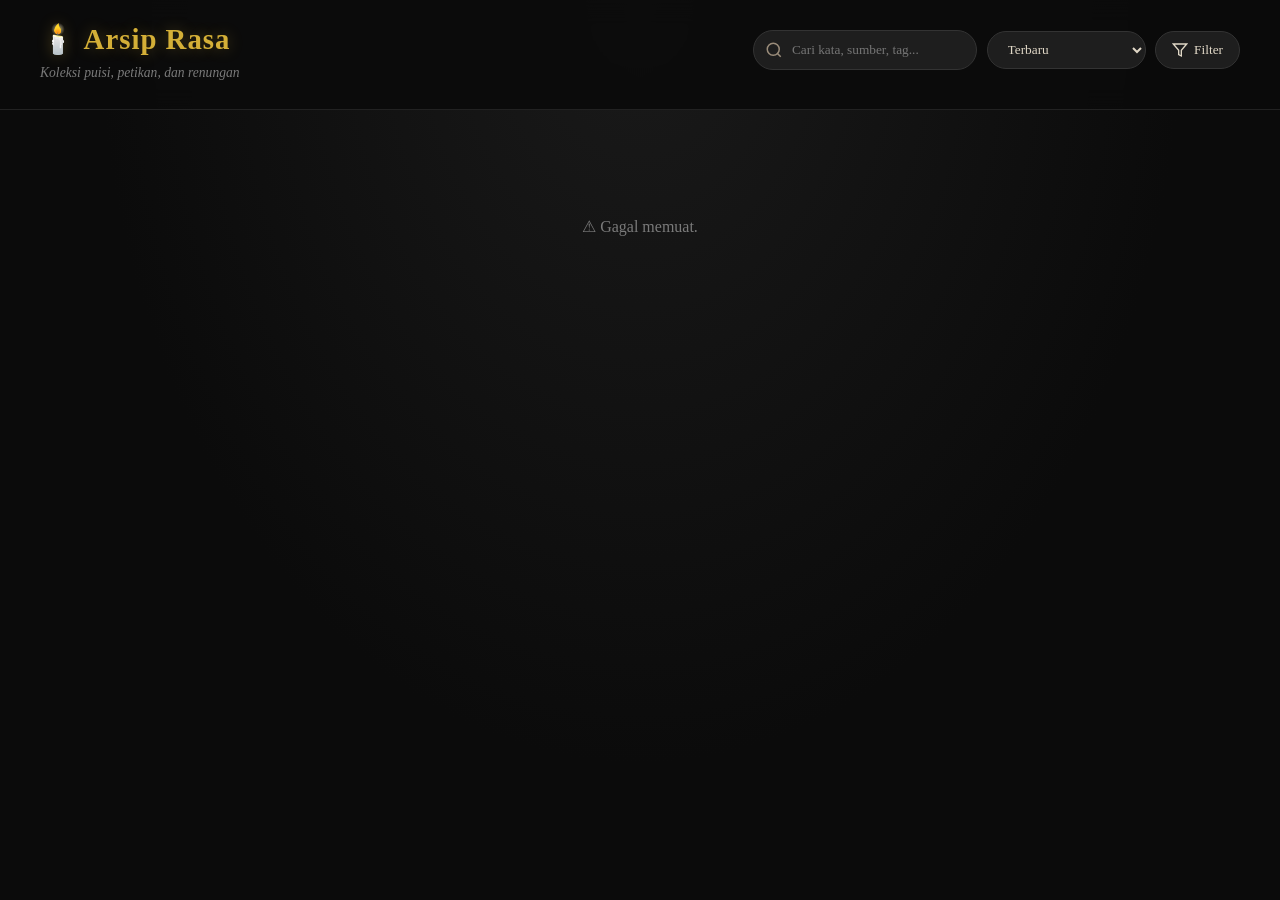
==== templates/index.html @ be2ac51a "bug fix" ====
<!DOCTYPE html>
<html lang="id">
<head>
    <meta charset="UTF-8">
    <meta name="viewport" content="width=device-width, initial-scale=1.0">
    <title>🕯️ Arsip Rasa</title>
    <link rel="stylesheet" href="/static/css/style.css">
</head>
<body>
    <header class="sticky-header">
        <div class="header-inner">
            <div class="logo-area">
                <h1>🕯️ Arsip Rasa</h1>
                <p class="subtitle">Koleksi puisi, petikan, dan renungan</p>
            </div>
            <div class="search-area">
                <div class="search-wrapper">
                    <svg class="search-icon" viewBox="0 0 24 24" width="18" height="18" stroke="#9a8c7a" fill="none" stroke-width="2"><circle cx="11" cy="11" r="8"/><path d="m21 21-4.35-4.35"/></svg>
                    <input type="text" id="searchInput" placeholder="Cari kata, sumber, tag..." autocomplete="off" aria-label="Cari konten">
                </div>
                <select id="sortSelect" class="sort-select" aria-label="Urutkan">
                    <!-- akan diisi oleh JS -->
                </select>
                <button id="filterToggle" class="btn-filter" aria-expanded="false" aria-label="Buka filter lanjutan">
                    <svg width="16" height="16" viewBox="0 0 24 24" fill="none" stroke="currentColor" stroke-width="2"><polygon points="22 3 2 3 10 12.46 10 19 14 21 14 12.46 22 3"/></svg>
                    Filter
                </button>
            </div>
        </div>
        <div id="filterPanel" class="filter-panel" aria-hidden="true">
            <div class="filter-row">
                <div class="filter-group">
                    <label for="typeSelect">Tipe</label>
                    <select id="typeSelect"><option value="">Semua Tipe</option></select>
                </div>
                <div class="filter-group">
                    <label for="sourceInput">Sumber</label>
                    <input type="text" id="sourceInput" placeholder="Nama penulis/sumber...">
                </div>
                <div class="filter-group">
                    <label for="tagInput">Tag</label>
                    <input type="text" id="tagInput" placeholder="Misal: rindu, trauma...">
                </div>
            </div>
        </div>
        <div id="activeFilters" class="active-filters"></div>
    </header>

    <main class="container">
        <div id="statsContainer" class="stats-bar"></div>
        <div id="cardGrid" class="grid"></div>
        <div id="emptyState" class="empty-state" style="display:none;">
            <div class="empty-icon">📭</div>
            <h3>Tidak ada hasil</h3>
            <p>Coba kata kunci lain atau hapus filter.</p>
            <button id="clearFiltersBtn" class="btn btn-secondary">Hapus Semua Filter</button>
        </div>
        <div id="loader" class="loader" style="display:none;">
            <div class="loader-spinner"></div>
            <span>Memuat...</span>
        </div>
    </main>

    <script src="/static/js/script.js"></script>
</body>
</html>
---- static/css/style.css ----
*, *::before, *::after { box-sizing: border-box; margin: 0; padding: 0; }
body {
    background: #0b0b0b; color: #e0d7c6;
    font-family: 'Georgia', 'Times New Roman', serif;
    background-image: radial-gradient(ellipse at 50% 0%, #1a1a1a 0%, #0b0b0b 60%);
    min-height: 100vh; line-height: 1.6;
}
.sticky-header {
    position: sticky; top: 0; z-index: 100;
    background: rgba(11,11,11,0.92); backdrop-filter: blur(12px);
    border-bottom: 1px solid #222; padding: 1rem 1.5rem;
}
.header-inner {
    max-width: 1200px; margin: 0 auto;
    display: flex; justify-content: space-between; align-items: center; flex-wrap: wrap; gap: 1rem;
}
.logo-area h1 { font-size: 1.8rem; color: #d4af37; letter-spacing: 1px; text-shadow: 0 0 15px rgba(212,175,55,0.3); }
.subtitle { color: #7a7a7a; font-style: italic; font-size: 0.85rem; }
.search-area { display: flex; gap: 0.6rem; align-items: center; flex-wrap: wrap; }
.search-wrapper { position: relative; flex: 1; min-width: 220px; }
.search-icon { position: absolute; left: 12px; top: 50%; transform: translateY(-50%); pointer-events: none; }
#searchInput {
    width: 100%; padding: 0.7rem 1rem 0.7rem 2.4rem;
    background: #1e1e1e; border: 1px solid #333; border-radius: 25px;
    color: #e0d7c6; font-family: inherit; outline: none; transition: border 0.3s;
}
#searchInput:focus { border-color: #d4af37; }
.sort-select, .btn-filter {
    padding: 0.6rem 1rem; background: #1e1e1e; border: 1px solid #333;
    border-radius: 25px; color: #e0d7c6; font-family: inherit; cursor: pointer; transition: all 0.3s;
}
.sort-select:hover, .btn-filter:hover { border-color: #d4af37; }
.btn-filter { display: flex; align-items: center; gap: 6px; }
.filter-panel { max-width: 1200px; margin: 0.8rem auto 0; padding: 0.8rem 0; display: none; gap: 1rem; flex-wrap: wrap; border-top: 1px dashed #222; animation: slideDown 0.3s ease; }
.filter-panel.visible { display: flex; }
.filter-group { flex: 1; min-width: 160px; }
.filter-group label { display: block; font-size: 0.8rem; color: #9a8c7a; margin-bottom: 4px; }
.filter-group input, .filter-group select { width: 100%; padding: 0.5rem 0.8rem; background: #1e1e1e; border: 1px solid #333; border-radius: 6px; color: #e0d7c6; font-family: inherit; outline: none; }
.filter-group input:focus, .filter-group select:focus { border-color: #d4af37; }
.active-filters { max-width: 1200px; margin: 0.6rem auto 0; display: flex; gap: 0.5rem; flex-wrap: wrap; min-height: 0; }
.chip { background: #2a2a2a; border: 1px solid #444; border-radius: 20px; padding: 0.3rem 0.8rem; font-size: 0.8rem; display: flex; align-items: center; gap: 6px; color: #d4af37; animation: fadeIn 0.2s ease; }
.chip button { background: none; border: none; color: #aaa; cursor: pointer; font-size: 1rem; line-height: 1; padding: 0; transition: color 0.2s; }
.chip button:hover { color: #e74c3c; }
.stats-bar { display: flex; flex-wrap: wrap; gap: 0.6rem; margin: 1.5rem 0; justify-content: center; }
.stat-badge { background: #1a1a1a; border: 1px solid #2c2c2c; border-radius: 20px; padding: 0.3rem 0.8rem; font-size: 0.8rem; cursor: pointer; transition: all 0.2s; color: #9a8c7a; }
.stat-badge:hover { border-color: #d4af37; color: #d4af37; }
.stat-badge strong { color: #d4af37; }
.container { max-width: 1200px; margin: 0 auto; padding: 0 1.5rem 3rem; }
.grid { display: grid; grid-template-columns: repeat(auto-fill, minmax(280px, 1fr)); gap: 1.5rem; }
.card { background: #141414; border: 1px solid #222; padding: 1.5rem; border-radius: 12px; transition: all 0.3s ease; animation: fadeUp 0.4s ease-out; display: flex; flex-direction: column; }
.card:hover { transform: translateY(-6px); box-shadow: 0 12px 30px rgba(0,0,0,0.7); border-color: #d4af37; }
.type-badge { font-size: 0.7rem; text-transform: uppercase; letter-spacing: 1.5px; margin-bottom: 0.8rem; font-weight: bold; align-self: flex-start; }
.type-puisi { color: #b28b5e; } .type-quote { color: #c0a080; } .type-psikologi { color: #a67f5a; }
.content { font-style: italic; line-height: 1.8; flex-grow: 1; margin-bottom: 1rem; white-space: pre-wrap; word-wrap: break-word; font-size: 1rem; }
.card-footer { display: flex; justify-content: space-between; align-items: center; margin-top: auto; font-size: 0.8rem; color: #7a7a7a; border-top: 1px solid #222; padding-top: 0.8rem; }
.source { font-weight: bold; color: #bda27a; }
.tags { display: flex; gap: 0.4rem; flex-wrap: wrap; }
.tag { background: #1e1e1e; padding: 0.2rem 0.6rem; border-radius: 10px; font-size: 0.7rem; color: #9a8c7a; border: 1px solid #2c2c2c; }
.like-area { margin-top: 0.8rem; text-align: right; }
.like-btn { background: transparent; border: 1px solid #333; border-radius: 20px; padding: 0.3rem 0.8rem; color: #9a8c7a; cursor: pointer; display: inline-flex; align-items: center; gap: 0.4rem; transition: all 0.2s ease; font-family: inherit; }
.like-btn:hover:not(:disabled) { border-color: #d4af37; color: #d4af37; }
.like-btn.liked { border-color: #c0392b; color: #e74c3c; cursor: default; }
.like-btn:disabled { opacity: 0.7; cursor: default; }
.like-count { font-weight: bold; }
.empty-state { text-align: center; padding: 4rem 1rem; animation: fadeIn 0.5s ease; }
.empty-icon { font-size: 4rem; margin-bottom: 1rem; }
.empty-state h3 { color: #d4af37; margin-bottom: 0.5rem; }
.empty-state p { color: #7a7a7a; margin-bottom: 1.5rem; }
.btn-secondary { background: transparent; border: 1px solid #d4af37; color: #d4af37; padding: 0.6rem 1.5rem; border-radius: 25px; cursor: pointer; font-family: inherit; transition: all 0.2s; }
.btn-secondary:hover { background: #d4af37; color: #0b0b0b; }
.loader { text-align: center; padding: 2rem; display: flex; flex-direction: column; align-items: center; gap: 0.8rem; color: #7a7a7a; }
.loader-spinner { width: 36px; height: 36px; border: 3px solid #333; border-top-color: #d4af37; border-radius: 50%; animation: spin 0.8s linear infinite; }
@keyframes fadeUp { from { opacity: 0; transform: translateY(20px); } to { opacity: 1; transform: translateY(0); } }
@keyframes fadeIn { from { opacity: 0; } to { opacity: 1; } }
@keyframes slideDown { from { opacity: 0; max-height: 0; } to { opacity: 1; max-height: 200px; } }
@keyframes spin { to { transform: rotate(360deg); } }
@media (max-width: 768px) {
    .header-inner { flex-direction: column; align-items: flex-start; }
    .search-area { width: 100%; }
    .grid { grid-template-columns: 1fr; }
    .filter-panel { flex-direction: column; }
}
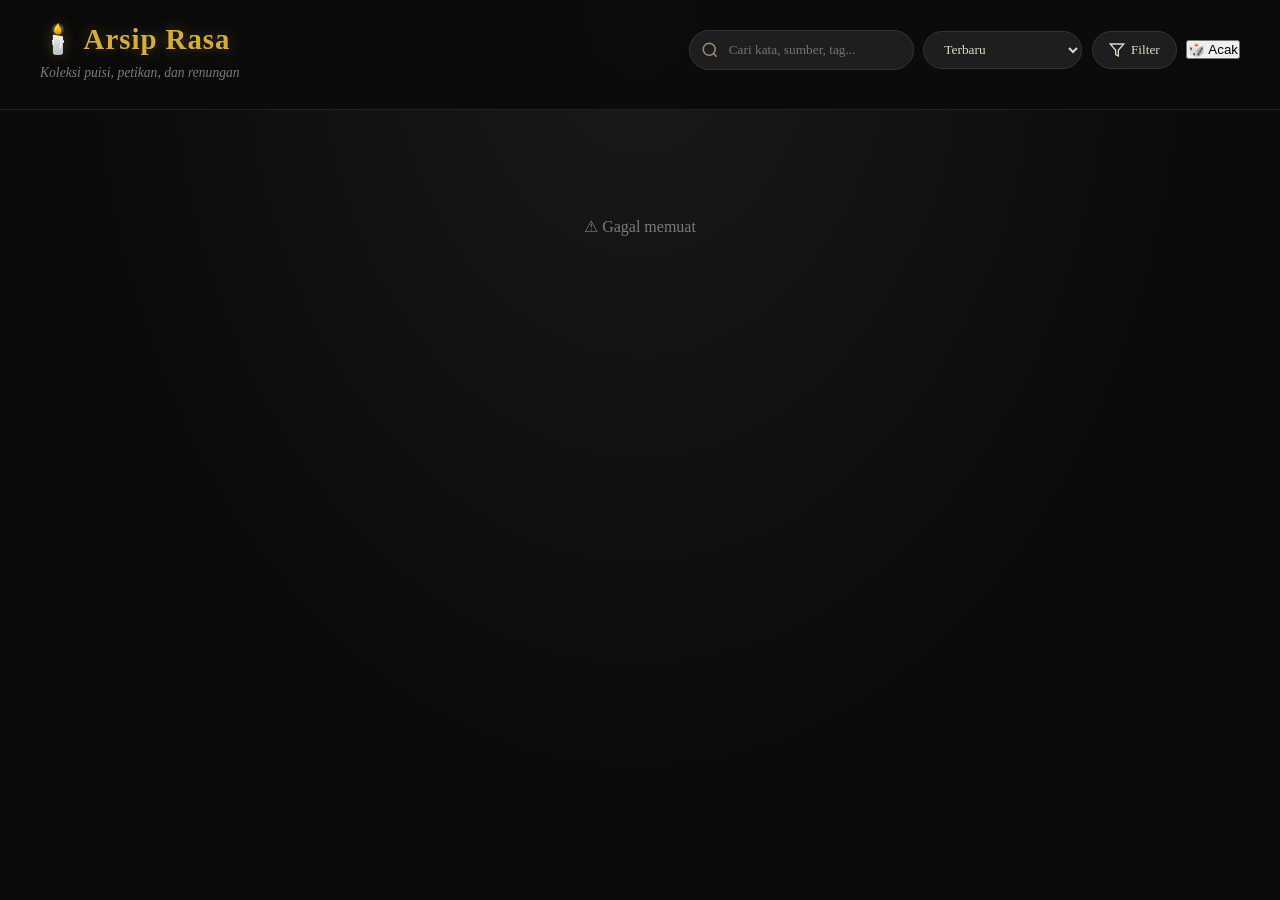
==== commit 426f6617: "update improve UI/UX, add some features" ====
--- a/templates/index.html
+++ b/templates/index.html
@@ -18,31 +18,21 @@
                     <svg class="search-icon" viewBox="0 0 24 24" width="18" height="18" stroke="#9a8c7a" fill="none" stroke-width="2"><circle cx="11" cy="11" r="8"/><path d="m21 21-4.35-4.35"/></svg>
                     <input type="text" id="searchInput" placeholder="Cari kata, sumber, tag..." autocomplete="off" aria-label="Cari konten">
                 </div>
-                <select id="sortSelect" class="sort-select" aria-label="Urutkan">
-                    <!-- akan diisi oleh JS -->
-                </select>
-                <button id="filterToggle" class="btn-filter" aria-expanded="false" aria-label="Buka filter lanjutan">
+                <select id="sortSelect" class="sort-select" aria-label="Urutkan"></select>
+                <button id="filterToggle" class="btn-filter" aria-expanded="false">
                     <svg width="16" height="16" viewBox="0 0 24 24" fill="none" stroke="currentColor" stroke-width="2"><polygon points="22 3 2 3 10 12.46 10 19 14 21 14 12.46 22 3"/></svg>
                     Filter
                 </button>
+                <button id="randomBtn" class="btn-random" title="Kutipan acak">🎲 Acak</button>
             </div>
         </div>
+        <!-- Filter panel (desktop: inline, mobile: sidebar) -->
         <div id="filterPanel" class="filter-panel" aria-hidden="true">
-            <div class="filter-row">
-                <div class="filter-group">
-                    <label for="typeSelect">Tipe</label>
-                    <select id="typeSelect"><option value="">Semua Tipe</option></select>
-                </div>
-                <div class="filter-group">
-                    <label for="sourceInput">Sumber</label>
-                    <input type="text" id="sourceInput" placeholder="Nama penulis/sumber...">
-                </div>
-                <div class="filter-group">
-                    <label for="tagInput">Tag</label>
-                    <input type="text" id="tagInput" placeholder="Misal: rindu, trauma...">
-                </div>
-            </div>
+            <div class="filter-group"><label for="typeSelect">Tipe</label><select id="typeSelect"><option value="">Semua Tipe</option></select></div>
+            <div class="filter-group"><label for="sourceInput">Sumber</label><input type="text" id="sourceInput" placeholder="Nama penulis/sumber..."></div>
+            <div class="filter-group"><label for="tagInput">Tag</label><input type="text" id="tagInput" placeholder="Misal: rindu, trauma..."></div>
         </div>
+        <div class="filter-overlay"></div>
         <div id="activeFilters" class="active-filters"></div>
     </header>
 
@@ -53,7 +43,7 @@
             <div class="empty-icon">📭</div>
             <h3>Tidak ada hasil</h3>
             <p>Coba kata kunci lain atau hapus filter.</p>
-            <button id="clearFiltersBtn" class="btn btn-secondary">Hapus Semua Filter</button>
+            <button id="clearFiltersBtn" class="btn-random">Hapus Semua Filter</button>
         </div>
         <div id="loader" class="loader" style="display:none;">
             <div class="loader-spinner"></div>
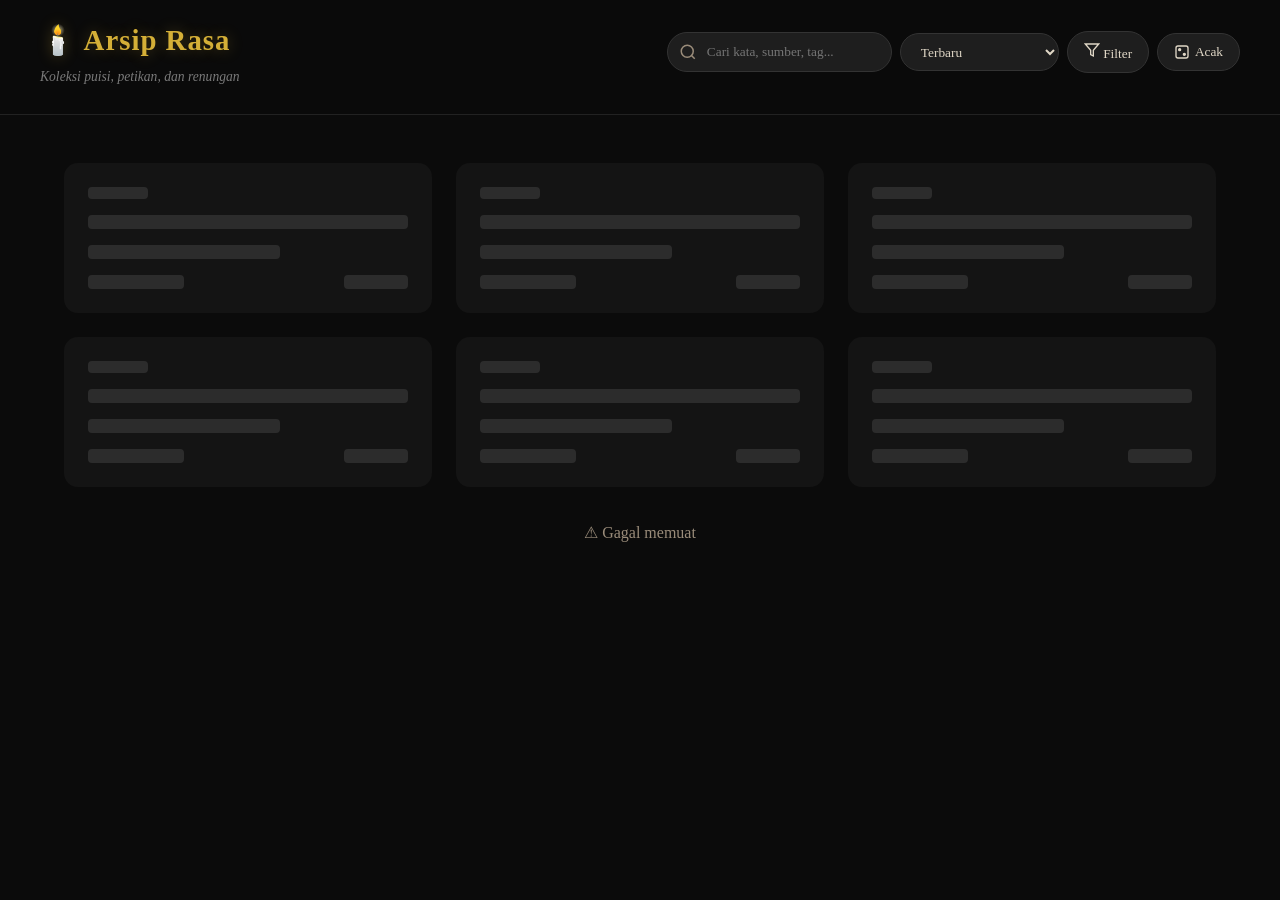
==== commit 4fbd337e: "update UI/UX" ====
--- a/templates/index.html
+++ b/templates/index.html
@@ -23,10 +23,16 @@
                     <svg width="16" height="16" viewBox="0 0 24 24" fill="none" stroke="currentColor" stroke-width="2"><polygon points="22 3 2 3 10 12.46 10 19 14 21 14 12.46 22 3"/></svg>
                     Filter
                 </button>
-                <button id="randomBtn" class="btn-random" title="Kutipan acak">🎲 Acak</button>
+                <button id="randomBtn" class="btn-random" title="Kutipan acak">
+                    <svg width="16" height="16" viewBox="0 0 24 24" fill="none" stroke="currentColor" stroke-width="2">
+                        <rect x="3" y="3" width="18" height="18" rx="3" ry="3"/>
+                        <circle cx="8.5" cy="8.5" r="1.5" fill="currentColor"/>
+                        <circle cx="15.5" cy="15.5" r="1.5" fill="currentColor"/>
+                    </svg>
+                    Acak
+                </button>
             </div>
         </div>
-        <!-- Filter panel (desktop: inline, mobile: sidebar) -->
         <div id="filterPanel" class="filter-panel" aria-hidden="true">
             <div class="filter-group"><label for="typeSelect">Tipe</label><select id="typeSelect"><option value="">Semua Tipe</option></select></div>
             <div class="filter-group"><label for="sourceInput">Sumber</label><input type="text" id="sourceInput" placeholder="Nama penulis/sumber..."></div>
--- a/static/css/style.css
+++ b/static/css/style.css
@@ -1,82 +1,576 @@
-*, *::before, *::after { box-sizing: border-box; margin: 0; padding: 0; }
+/* ==================== Variabel Tema ==================== */
+:root {
+  --bg: #0b0b0b;
+  --surface: #141414;
+  --surface2: #1e1e1e;
+  --text: #e0d7c6;
+  --text-muted: #9a8c7a;
+  --gold: #d4af37;
+  --gold-hover: #e0c35e;
+  --danger: #c0392b;
+  --success: #2ecc71;
+  --radius: 14px;
+  --transition: 0.25s ease;
+}
+
+/* ==================== Reset & Base ==================== */
+*,
+*::before,
+*::after {
+  box-sizing: border-box;
+  margin: 0;
+  padding: 0;
+}
+
 body {
-    background: #0b0b0b; color: #e0d7c6;
-    font-family: 'Georgia', 'Times New Roman', serif;
-    background-image: radial-gradient(ellipse at 50% 0%, #1a1a1a 0%, #0b0b0b 60%);
-    min-height: 100vh; line-height: 1.6;
-}
+  font-family: 'Georgia', 'Times New Roman', serif;
+  background: var(--bg);
+  color: var(--text);
+  min-height: 100vh;
+  line-height: 1.7;
+}
+
+/* ==================== Sticky Header ==================== */
 .sticky-header {
-    position: sticky; top: 0; z-index: 100;
-    background: rgba(11,11,11,0.92); backdrop-filter: blur(12px);
-    border-bottom: 1px solid #222; padding: 1rem 1.5rem;
-}
+  position: sticky;
+  top: 0;
+  z-index: 90;
+  background: rgba(11, 11, 11, 0.9);
+  backdrop-filter: blur(10px);
+  border-bottom: 1px solid #222;
+  padding: 1rem 1.5rem;
+}
+
 .header-inner {
-    max-width: 1200px; margin: 0 auto;
-    display: flex; justify-content: space-between; align-items: center; flex-wrap: wrap; gap: 1rem;
-}
-.logo-area h1 { font-size: 1.8rem; color: #d4af37; letter-spacing: 1px; text-shadow: 0 0 15px rgba(212,175,55,0.3); }
-.subtitle { color: #7a7a7a; font-style: italic; font-size: 0.85rem; }
-.search-area { display: flex; gap: 0.6rem; align-items: center; flex-wrap: wrap; }
-.search-wrapper { position: relative; flex: 1; min-width: 220px; }
-.search-icon { position: absolute; left: 12px; top: 50%; transform: translateY(-50%); pointer-events: none; }
+  max-width: 1200px;
+  margin: 0 auto;
+  display: flex;
+  justify-content: space-between;
+  align-items: center;
+  flex-wrap: wrap;
+  gap: 1rem;
+}
+
+.logo-area h1 {
+  font-size: 1.8rem;
+  color: var(--gold);
+  letter-spacing: 1px;
+  text-shadow: 0 0 15px rgba(212, 175, 55, 0.3);
+}
+
+.subtitle {
+  color: #7a7a7a;
+  font-style: italic;
+  font-size: 0.85rem;
+}
+
+.search-area {
+  display: flex;
+  gap: 0.5rem;
+  align-items: center;
+  flex-wrap: wrap;
+}
+
+.search-wrapper {
+  position: relative;
+  flex: 1;
+  min-width: 200px;
+}
+
+.search-icon {
+  position: absolute;
+  left: 12px;
+  top: 50%;
+  transform: translateY(-50%);
+  pointer-events: none;
+}
+
 #searchInput {
-    width: 100%; padding: 0.7rem 1rem 0.7rem 2.4rem;
-    background: #1e1e1e; border: 1px solid #333; border-radius: 25px;
-    color: #e0d7c6; font-family: inherit; outline: none; transition: border 0.3s;
-}
-#searchInput:focus { border-color: #d4af37; }
-.sort-select, .btn-filter {
-    padding: 0.6rem 1rem; background: #1e1e1e; border: 1px solid #333;
-    border-radius: 25px; color: #e0d7c6; font-family: inherit; cursor: pointer; transition: all 0.3s;
-}
-.sort-select:hover, .btn-filter:hover { border-color: #d4af37; }
-.btn-filter { display: flex; align-items: center; gap: 6px; }
-.filter-panel { max-width: 1200px; margin: 0.8rem auto 0; padding: 0.8rem 0; display: none; gap: 1rem; flex-wrap: wrap; border-top: 1px dashed #222; animation: slideDown 0.3s ease; }
-.filter-panel.visible { display: flex; }
-.filter-group { flex: 1; min-width: 160px; }
-.filter-group label { display: block; font-size: 0.8rem; color: #9a8c7a; margin-bottom: 4px; }
-.filter-group input, .filter-group select { width: 100%; padding: 0.5rem 0.8rem; background: #1e1e1e; border: 1px solid #333; border-radius: 6px; color: #e0d7c6; font-family: inherit; outline: none; }
-.filter-group input:focus, .filter-group select:focus { border-color: #d4af37; }
-.active-filters { max-width: 1200px; margin: 0.6rem auto 0; display: flex; gap: 0.5rem; flex-wrap: wrap; min-height: 0; }
-.chip { background: #2a2a2a; border: 1px solid #444; border-radius: 20px; padding: 0.3rem 0.8rem; font-size: 0.8rem; display: flex; align-items: center; gap: 6px; color: #d4af37; animation: fadeIn 0.2s ease; }
-.chip button { background: none; border: none; color: #aaa; cursor: pointer; font-size: 1rem; line-height: 1; padding: 0; transition: color 0.2s; }
-.chip button:hover { color: #e74c3c; }
-.stats-bar { display: flex; flex-wrap: wrap; gap: 0.6rem; margin: 1.5rem 0; justify-content: center; }
-.stat-badge { background: #1a1a1a; border: 1px solid #2c2c2c; border-radius: 20px; padding: 0.3rem 0.8rem; font-size: 0.8rem; cursor: pointer; transition: all 0.2s; color: #9a8c7a; }
-.stat-badge:hover { border-color: #d4af37; color: #d4af37; }
-.stat-badge strong { color: #d4af37; }
-.container { max-width: 1200px; margin: 0 auto; padding: 0 1.5rem 3rem; }
-.grid { display: grid; grid-template-columns: repeat(auto-fill, minmax(280px, 1fr)); gap: 1.5rem; }
-.card { background: #141414; border: 1px solid #222; padding: 1.5rem; border-radius: 12px; transition: all 0.3s ease; animation: fadeUp 0.4s ease-out; display: flex; flex-direction: column; }
-.card:hover { transform: translateY(-6px); box-shadow: 0 12px 30px rgba(0,0,0,0.7); border-color: #d4af37; }
-.type-badge { font-size: 0.7rem; text-transform: uppercase; letter-spacing: 1.5px; margin-bottom: 0.8rem; font-weight: bold; align-self: flex-start; }
-.type-puisi { color: #b28b5e; } .type-quote { color: #c0a080; } .type-psikologi { color: #a67f5a; }
-.content { font-style: italic; line-height: 1.8; flex-grow: 1; margin-bottom: 1rem; white-space: pre-wrap; word-wrap: break-word; font-size: 1rem; }
-.card-footer { display: flex; justify-content: space-between; align-items: center; margin-top: auto; font-size: 0.8rem; color: #7a7a7a; border-top: 1px solid #222; padding-top: 0.8rem; }
-.source { font-weight: bold; color: #bda27a; }
-.tags { display: flex; gap: 0.4rem; flex-wrap: wrap; }
-.tag { background: #1e1e1e; padding: 0.2rem 0.6rem; border-radius: 10px; font-size: 0.7rem; color: #9a8c7a; border: 1px solid #2c2c2c; }
-.like-area { margin-top: 0.8rem; text-align: right; }
-.like-btn { background: transparent; border: 1px solid #333; border-radius: 20px; padding: 0.3rem 0.8rem; color: #9a8c7a; cursor: pointer; display: inline-flex; align-items: center; gap: 0.4rem; transition: all 0.2s ease; font-family: inherit; }
-.like-btn:hover:not(:disabled) { border-color: #d4af37; color: #d4af37; }
-.like-btn.liked { border-color: #c0392b; color: #e74c3c; cursor: default; }
-.like-btn:disabled { opacity: 0.7; cursor: default; }
-.like-count { font-weight: bold; }
-.empty-state { text-align: center; padding: 4rem 1rem; animation: fadeIn 0.5s ease; }
-.empty-icon { font-size: 4rem; margin-bottom: 1rem; }
-.empty-state h3 { color: #d4af37; margin-bottom: 0.5rem; }
-.empty-state p { color: #7a7a7a; margin-bottom: 1.5rem; }
-.btn-secondary { background: transparent; border: 1px solid #d4af37; color: #d4af37; padding: 0.6rem 1.5rem; border-radius: 25px; cursor: pointer; font-family: inherit; transition: all 0.2s; }
-.btn-secondary:hover { background: #d4af37; color: #0b0b0b; }
-.loader { text-align: center; padding: 2rem; display: flex; flex-direction: column; align-items: center; gap: 0.8rem; color: #7a7a7a; }
-.loader-spinner { width: 36px; height: 36px; border: 3px solid #333; border-top-color: #d4af37; border-radius: 50%; animation: spin 0.8s linear infinite; }
-@keyframes fadeUp { from { opacity: 0; transform: translateY(20px); } to { opacity: 1; transform: translateY(0); } }
-@keyframes fadeIn { from { opacity: 0; } to { opacity: 1; } }
-@keyframes slideDown { from { opacity: 0; max-height: 0; } to { opacity: 1; max-height: 200px; } }
-@keyframes spin { to { transform: rotate(360deg); } }
+  width: 100%;
+  padding: 0.7rem 1rem 0.7rem 2.4rem;
+  background: var(--surface2);
+  border: 1px solid #333;
+  border-radius: 25px;
+  color: var(--text);
+  font-family: inherit;
+  outline: none;
+  transition: border var(--transition);
+}
+
+#searchInput:focus {
+  border-color: var(--gold);
+}
+
+.sort-select,
+.btn-filter,
+.btn-random {
+  padding: 0.6rem 1rem;
+  background: var(--surface2);
+  border: 1px solid #333;
+  border-radius: 25px;
+  color: var(--text);
+  font-family: inherit;
+  cursor: pointer;
+  transition: all var(--transition);
+  white-space: nowrap;
+}
+
+.sort-select:hover,
+.btn-filter:hover,
+.btn-random:hover {
+  border-color: var(--gold);
+  color: var(--gold);
+}
+
+.btn-random {
+  display: flex;
+  align-items: center;
+  gap: 0.3rem;
+}
+
+/* ==================== Filter Panel (Desktop) ==================== */
+.filter-panel {
+  max-width: 1200px;
+  margin: 0.8rem auto 0;
+  display: none;
+  gap: 1rem;
+  flex-wrap: wrap;
+  border-top: 1px dashed #222;
+  padding-top: 0.8rem;
+  animation: slideDown 0.3s ease;
+}
+
+.filter-panel.visible {
+  display: flex;
+}
+
+.filter-group {
+  flex: 1;
+  min-width: 160px;
+}
+
+.filter-group label {
+  display: block;
+  font-size: 0.8rem;
+  color: var(--text-muted);
+  margin-bottom: 4px;
+}
+
+.filter-group input,
+.filter-group select {
+  width: 100%;
+  padding: 0.5rem 0.8rem;
+  background: var(--surface2);
+  border: 1px solid #333;
+  border-radius: 6px;
+  color: var(--text);
+  font-family: inherit;
+  outline: none;
+}
+
+.filter-group input:focus,
+.filter-group select:focus {
+  border-color: var(--gold);
+}
+
+/* ==================== Filter Mobile (sidebar) ==================== */
 @media (max-width: 768px) {
-    .header-inner { flex-direction: column; align-items: flex-start; }
-    .search-area { width: 100%; }
-    .grid { grid-template-columns: 1fr; }
-    .filter-panel { flex-direction: column; }
+  .filter-panel {
+    position: fixed;
+    top: 0;
+    left: -100%;
+    width: 80%;
+    height: 100vh;
+    background: var(--surface);
+    z-index: 200;
+    transition: left 0.3s ease;
+    padding: 2rem;
+    flex-direction: column;
+    overflow-y: auto;
+    border-top: none;
+    margin: 0;
+    border-right: 1px solid #333;
+  }
+
+  .filter-panel.visible {
+    left: 0;
+  }
+
+  .filter-overlay {
+    display: none;
+    position: fixed;
+    top: 0;
+    left: 0;
+    width: 100%;
+    height: 100%;
+    background: rgba(0, 0, 0, 0.5);
+    z-index: 199;
+  }
+
+  .filter-overlay.active {
+    display: block;
+  }
+}
+
+/* ==================== Active Filters (Chips) ==================== */
+.active-filters {
+  max-width: 1200px;
+  margin: 0.6rem auto 0;
+  display: flex;
+  gap: 0.5rem;
+  flex-wrap: wrap;
+}
+
+.chip {
+  background: var(--surface2);
+  border: 1px solid #444;
+  border-radius: 20px;
+  padding: 0.3rem 0.8rem;
+  font-size: 0.8rem;
+  display: flex;
+  align-items: center;
+  gap: 6px;
+  color: var(--gold);
+  animation: fadeIn 0.2s ease;
+}
+
+.chip button {
+  background: none;
+  border: none;
+  color: #aaa;
+  cursor: pointer;
+  font-size: 1rem;
+  line-height: 1;
+  padding: 0;
+}
+
+.chip button:hover {
+  color: var(--danger);
+}
+
+/* ==================== Stats Bar ==================== */
+.stats-bar {
+  display: flex;
+  flex-wrap: wrap;
+  gap: 0.5rem;
+  margin: 1.5rem 0;
+  justify-content: center;
+}
+
+.stat-badge {
+  background: var(--surface);
+  border: 1px solid #222;
+  border-radius: 20px;
+  padding: 0.3rem 0.8rem;
+  font-size: 0.8rem;
+  cursor: pointer;
+  transition: all var(--transition);
+  color: var(--text-muted);
+}
+
+.stat-badge:hover {
+  border-color: var(--gold);
+  color: var(--gold);
+}
+
+.stat-badge strong {
+  color: var(--gold);
+}
+
+/* ==================== Main Container ==================== */
+.container {
+  max-width: 1200px;
+  margin: 0 auto;
+  padding: 0 1.5rem 3rem;
+}
+
+/* ==================== Card Grid ==================== */
+.grid {
+  display: grid;
+  grid-template-columns: repeat(auto-fill, minmax(280px, 1fr));
+  gap: 1.5rem;
+}
+
+.card {
+  background: var(--surface);
+  border: 1px solid #222;
+  border-radius: var(--radius);
+  padding: 1.5rem;
+  transition: transform 0.3s ease, box-shadow 0.3s ease, border-color 0.3s;
+  animation: fadeUp 0.4s ease-out;
+  display: flex;
+  flex-direction: column;
+  position: relative;
+  overflow: hidden;
+}
+
+.card::before {
+  content: '';
+  position: absolute;
+  top: 0;
+  left: 0;
+  width: 4px;
+  height: 100%;
+  background: var(--gold);
+  transform: scaleY(0);
+  transition: transform 0.3s ease;
+}
+
+.card:hover::before {
+  transform: scaleY(1);
+}
+
+.card:hover {
+  transform: translateY(-8px);
+  box-shadow: 0 20px 40px rgba(0, 0, 0, 0.6);
+  border-color: var(--gold);
+}
+
+.type-badge {
+  font-size: 0.7rem;
+  text-transform: uppercase;
+  letter-spacing: 1.5px;
+  margin-bottom: 0.8rem;
+  font-weight: bold;
+  align-self: flex-start;
+}
+
+.type-puisi {
+  color: #b28b5e;
+}
+
+.type-quote {
+  color: #c0a080;
+}
+
+.type-psikologi {
+  color: #a67f5a;
+}
+
+.content {
+  font-style: italic;
+  line-height: 1.8;
+  flex-grow: 1;
+  margin-bottom: 1rem;
+  white-space: pre-wrap;
+  word-wrap: break-word;
+  font-size: 1rem;
+}
+
+.card-footer {
+  display: flex;
+  justify-content: space-between;
+  align-items: center;
+  margin-top: auto;
+  font-size: 0.8rem;
+  color: #7a7a7a;
+  border-top: 1px solid #222;
+  padding-top: 0.8rem;
+}
+
+.source {
+  font-weight: bold;
+  color: #bda27a;
+}
+
+.tags {
+  display: flex;
+  gap: 0.3rem;
+  flex-wrap: wrap;
+}
+
+.tag {
+  background: #1e1e1e;
+  padding: 0.2rem 0.6rem;
+  border-radius: 10px;
+  font-size: 0.7rem;
+  color: #9a8c7a;
+  border: 1px solid #2c2c2c;
+}
+
+/* ==================== Actions (like, bookmark, copy, share) ==================== */
+.actions {
+  display: flex;
+  gap: 0.5rem;
+  margin-top: 0.8rem;
+  justify-content: flex-end;
+  align-items: center;
+  flex-wrap: wrap;
+}
+
+.like-btn,
+.bookmark-btn,
+.copy-btn,
+.share-btn {
+  background: transparent;
+  border: 1px solid #333;
+  border-radius: 20px;
+  padding: 0.3rem 0.7rem;
+  color: var(--text-muted);
+  cursor: pointer;
+  display: inline-flex;
+  align-items: center;
+  gap: 0.3rem;
+  transition: color var(--transition), border-color var(--transition), background var(--transition);
+  font-family: inherit;
+  font-size: 0.8rem;
+  line-height: 1;
+}
+
+.like-btn svg,
+.bookmark-btn svg,
+.copy-btn svg,
+.share-btn svg {
+  width: 16px;
+  height: 16px;
+}
+
+.like-btn:hover,
+.bookmark-btn:hover,
+.copy-btn:hover,
+.share-btn:hover {
+  border-color: var(--gold);
+  color: var(--gold);
+}
+
+.like-btn.liked {
+  border-color: var(--danger);
+  color: var(--danger);
+  background: rgba(192, 57, 43, 0.1);
+}
+
+.like-btn.liked .like-count {
+  color: var(--danger);
+}
+
+.bookmark-btn.bookmarked {
+  border-color: var(--gold);
+  color: var(--gold);
+  background: rgba(212, 175, 55, 0.1);
+}
+
+/* ==================== Toast Notification ==================== */
+.toast {
+  position: fixed;
+  bottom: 24px;
+  right: 24px;
+  background: var(--surface2);
+  border-left: 4px solid var(--gold);
+  padding: 0.7rem 1.4rem;
+  border-radius: 8px;
+  color: var(--text);
+  z-index: 9999;
+  animation: slideInToast 0.3s ease, fadeOutToast 0.3s 2.7s ease forwards;
+  box-shadow: 0 8px 16px rgba(0, 0, 0, 0.6);
+  font-size: 0.9rem;
+}
+
+.toast-success {
+  border-color: var(--success);
+}
+
+.toast-error {
+  border-color: var(--danger);
+}
+
+.toast-info {
+  border-color: var(--gold);
+}
+
+/* ==================== Skeleton Loader ==================== */
+.skeleton-card {
+  background: var(--surface);
+  border-radius: var(--radius);
+  padding: 1.5rem;
+  animation: pulse 1.5s infinite;
+  display: flex;
+  flex-direction: column;
+  gap: 1rem;
+}
+
+.skeleton-badge {
+  width: 60px;
+  height: 12px;
+  background: #2c2c2c;
+  border-radius: 4px;
+}
+
+.skeleton-line {
+  height: 14px;
+  background: #2c2c2c;
+  border-radius: 4px;
+  width: 100%;
+}
+
+.skeleton-line.short {
+  width: 60%;
+}
+
+.skeleton-footer {
+  display: flex;
+  justify-content: space-between;
+}
+
+/* ==================== Empty State & Loader ==================== */
+.empty-state {
+  text-align: center;
+  padding: 4rem 1rem;
+}
+
+.empty-icon {
+  font-size: 4rem;
+  margin-bottom: 1rem;
+}
+
+.empty-state h3 {
+  color: var(--gold);
+  margin-bottom: 0.5rem;
+}
+
+.loader {
+  text-align: center;
+  padding: 2rem;
+  display: flex;
+  flex-direction: column;
+  align-items: center;
+  gap: 0.8rem;
+  color: var(--text-muted);
+}
+
+.loader-spinner {
+  width: 36px;
+  height: 36px;
+  border: 3px solid #333;
+  border-top-color: var(--gold);
+  border-radius: 50%;
+  animation: spin 0.8s linear infinite;
+}
+
+/* ==================== Keyframes ==================== */
+@keyframes spin {
+  to { transform: rotate(360deg); }
+}
+
+@keyframes fadeUp {
+  from { opacity: 0; transform: translateY(20px); }
+  to { opacity: 1; transform: translateY(0); }
+}
+
+@keyframes fadeIn {
+  from { opacity: 0; }
+  to { opacity: 1; }
+}
+
+@keyframes slideDown {
+  from { opacity: 0; max-height: 0; }
+  to { opacity: 1; max-height: 200px; }
+}
+
+@keyframes slideInToast {
+  from { opacity: 0; transform: translateX(60px); }
+  to { opacity: 1; transform: translateX(0); }
+}
+
+@keyframes fadeOutToast {
+  to { opacity: 0; transform: translateY(10px); }
 }
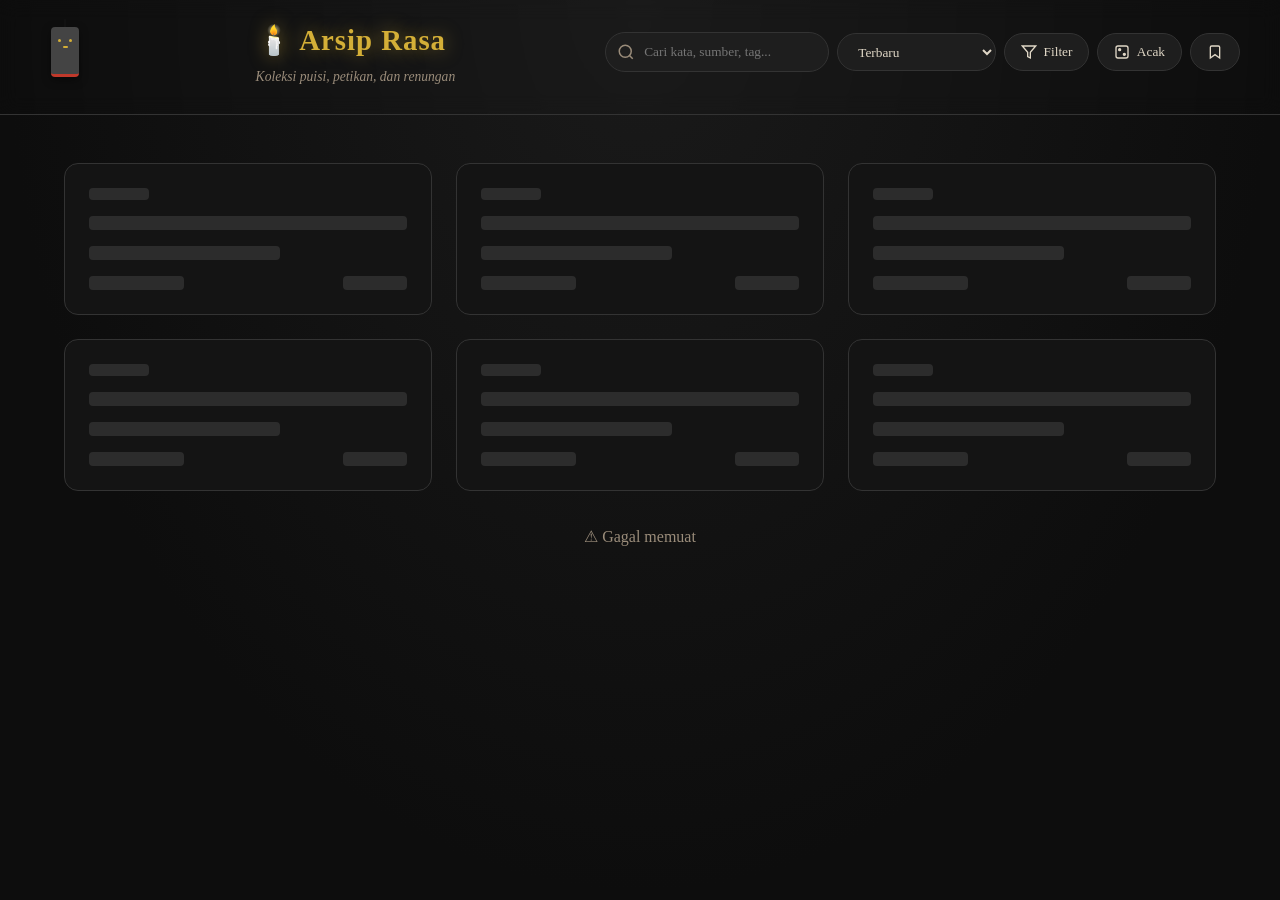
==== commit 055cebcf: "Animation Candles(TopLeftCorner), with Dark Mode and Light Mode" ====
--- a/templates/index.html
+++ b/templates/index.html
@@ -5,17 +5,39 @@
     <meta name="viewport" content="width=device-width, initial-scale=1.0">
     <title>🕯️ Arsip Rasa</title>
     <link rel="stylesheet" href="/static/css/style.css">
+    <style>
+        /* Font elegan untuk judul (opsional, bisa tetap Georgia) */
+        @import url('https://fonts.googleapis.com/css2?family=Cormorant+Garamond:ital,wght@0,300;0,500;1,300&family=Noto+Serif+SC:wght@200;400&display=swap');
+    </style>
 </head>
 <body>
     <header class="sticky-header">
         <div class="header-inner">
+            <!-- Lilin pojok kiri atas -->
+            <label class="candle-wrapper" id="candleWrapper">
+                <input type="checkbox" id="themeToggle">
+                <div class="flame" id="flame"></div>
+                <div class="candle-stick" id="stick">
+                    <div class="wick"></div>
+                    <div class="smoke" id="smoke"></div>
+                    <div class="face" id="face">
+                        <div class="eyes">
+                            <div class="eye"></div>
+                            <div class="eye"></div>
+                        </div>
+                        <div class="mouth"></div>
+                    </div>
+                </div>
+            </label>
+
             <div class="logo-area">
                 <h1>🕯️ Arsip Rasa</h1>
                 <p class="subtitle">Koleksi puisi, petikan, dan renungan</p>
             </div>
+
             <div class="search-area">
                 <div class="search-wrapper">
-                    <svg class="search-icon" viewBox="0 0 24 24" width="18" height="18" stroke="#9a8c7a" fill="none" stroke-width="2"><circle cx="11" cy="11" r="8"/><path d="m21 21-4.35-4.35"/></svg>
+                    <svg class="search-icon" viewBox="0 0 24 24" width="18" height="18" stroke="currentColor" fill="none" stroke-width="2"><circle cx="11" cy="11" r="8"/><path d="m21 21-4.35-4.35"/></svg>
                     <input type="text" id="searchInput" placeholder="Cari kata, sumber, tag..." autocomplete="off" aria-label="Cari konten">
                 </div>
                 <select id="sortSelect" class="sort-select" aria-label="Urutkan"></select>
@@ -30,6 +52,12 @@
                         <circle cx="15.5" cy="15.5" r="1.5" fill="currentColor"/>
                     </svg>
                     Acak
+                </button>
+                <button id="bookmarkBtn" class="btn-bookmarks" title="Bookmark">
+                    <svg width="16" height="16" viewBox="0 0 24 24" fill="none" stroke="currentColor" stroke-width="2">
+                        <path d="M19 21l-7-5-7 5V5a2 2 0 0 1 2-2h10a2 2 0 0 1 2 2z"/>
+                    </svg>
+                    <span id="bookmarkBadge" class="badge" style="display:none;">0</span>
                 </button>
             </div>
         </div>
--- a/static/css/style.css
+++ b/static/css/style.css
@@ -11,6 +11,31 @@
   --success: #2ecc71;
   --radius: 14px;
   --transition: 0.25s ease;
+  --border: #333;
+  --shadow: rgba(0,0,0,0.6);
+  --header-bg: transparent;
+  --body-bg: radial-gradient(ellipse at top, #1a1a1a 0%, #0d0d0d 70%);
+  --card-shadow: 0 20px 40px rgba(0,0,0,0.6);
+  --skeleton-color: #2c2c2c;
+}
+
+/* ==================== Light Mode ==================== */
+body.light-mode {
+  --bg: #faf8f5;
+  --surface: #ffffff;
+  --surface2: #f0ebe3;
+  --text: #2c2416;
+  --text-muted: #6b5e4a;
+  --gold: #b8860b;
+  --gold-hover: #9e7209;
+  --danger: #c0392b;
+  --success: #2ecc71;
+  --border: #d9cdb3;
+  --shadow: rgba(0,0,0,0.08);
+  --header-bg: rgba(250,248,245,0.8);
+  --body-bg: linear-gradient(135deg, #f0ebe3 0%, #faf8f5 50%, #f0ebe3 100%);
+  --card-shadow: 0 16px 32px rgba(0,0,0,0.08);
+  --skeleton-color: #e0d7c6;
 }
 
 /* ==================== Reset & Base ==================== */
@@ -23,11 +48,176 @@
 }
 
 body {
+  background: var(--body-bg);
+  background-attachment: fixed;
+  color: var(--text);
   font-family: 'Georgia', 'Times New Roman', serif;
-  background: var(--bg);
-  color: var(--text);
   min-height: 100vh;
   line-height: 1.7;
+  transition: background 0.5s ease, color 0.5s ease;
+}
+
+/* ==================== Lilin Pojok Kiri Atas ==================== */
+.candle-wrapper {
+  position: relative;
+  cursor: pointer;
+  display: inline-flex;
+  align-items: center;
+  justify-content: center;
+  width: 50px;
+  height: 70px;
+  padding: 0;
+  margin-right: 1rem;
+  user-select: none;
+  -webkit-tap-highlight-color: transparent;
+}
+
+#themeToggle {
+  display: none;
+}
+
+.candle-stick {
+  width: 28px;
+  height: 50px;
+  background: #444;
+  border-radius: 4px;
+  position: relative;
+  border-bottom: 3px solid var(--danger);
+  box-shadow: 0 3px 10px rgba(0,0,0,0.4);
+  transition: background 0.5s ease;
+  display: flex;
+  justify-content: center;
+}
+
+body.light-mode .candle-stick {
+  background: #eae6da;
+}
+
+.wick {
+  width: 2px;
+  height: 8px;
+  background: #111;
+  position: absolute;
+  top: -8px;
+  left: 50%;
+  transform: translateX(-50%);
+}
+
+.flame {
+  position: absolute;
+  top: -22px;
+  left: 50%;
+  transform: translateX(-50%) scale(0);
+  width: 12px;
+  height: 28px;
+  background: radial-gradient(circle at bottom, #fff, var(--gold) 40%, #ff8c00 80%, transparent 100%);
+  border-radius: 50% 50% 20% 20% / 60% 60% 40% 40%;
+  opacity: 0;
+  z-index: 3;
+  transition: all 0.3s ease;
+}
+
+body.light-mode .flame {
+  opacity: 1;
+  transform: translateX(-50%) scale(1);
+  animation: fire-dance 0.2s infinite alternate;
+}
+
+@keyframes fire-dance {
+  0% { transform: translateX(-50%) scale(1) rotate(-1deg); }
+  100% { transform: translateX(-50%) scale(1.02) rotate(1deg); }
+}
+
+.blown-out {
+  animation: die-fire 0.6s ease-out forwards !important;
+}
+
+@keyframes die-fire {
+  0% { transform: translateX(-50%) scale(1); opacity: 1; }
+  40% { transform: translateX(-30px) rotate(-45deg) scale(0.5); opacity: 0.8; }
+  100% { transform: translateX(-50px) rotate(-60deg) scale(0); opacity: 0; }
+}
+
+.smoke {
+  position: absolute;
+  top: -8px;
+  left: 50%;
+  width: 2px;
+  background: rgba(200,200,200,0.3);
+  filter: blur(4px);
+  opacity: 0;
+}
+
+.smoke-anim {
+  animation: smoke-rise 3s ease-out forwards;
+}
+
+@keyframes smoke-rise {
+  0% { height: 0; opacity: 0.8; transform: translateX(-50%) translateY(0); }
+  100% { height: 60px; opacity: 0; transform: translateX(20px) translateY(-40px) scale(5); }
+}
+
+.face {
+  position: absolute;
+  top: 12px;
+  left: 0;
+  width: 100%;
+  height: 20px;
+  display: flex;
+  flex-direction: column;
+  align-items: center;
+}
+
+.eyes {
+  display: flex;
+  justify-content: space-between;
+  width: 14px;
+  margin-bottom: 4px;
+}
+
+.eye {
+  width: 3px;
+  height: 3px;
+  background: var(--gold);
+  border-radius: 50%;
+  transition: all 0.3s ease;
+}
+
+body.light-mode .eye {
+  animation: blink 4s infinite linear;
+}
+
+.mouth {
+  width: 5px;
+  height: 2px;
+  background: var(--gold);
+  border-radius: 10px;
+  transition: all 0.3s ease;
+}
+
+body.light-mode .mouth {
+  width: 6px;
+  height: 2px;
+  border-radius: 0 0 10px 10px;
+}
+
+.blowing .mouth {
+  width: 8px !important;
+  height: 8px !important;
+  border-radius: 50% !important;
+  animation: uff-face 0.6s ease-out;
+}
+
+@keyframes uff-face {
+  0% { transform: scale(1); }
+  50% { transform: scale(1.5) translateX(-2px); }
+  100% { transform: scale(1); }
+}
+
+.sleeping .eye {
+  height: 1px;
+  border-radius: 0;
+  margin-top: 2px;
 }
 
 /* ==================== Sticky Header ==================== */
@@ -35,10 +225,12 @@
   position: sticky;
   top: 0;
   z-index: 90;
-  background: rgba(11, 11, 11, 0.9);
+  background: var(--header-bg);
   backdrop-filter: blur(10px);
-  border-bottom: 1px solid #222;
+  -webkit-backdrop-filter: blur(10px);
   padding: 1rem 1.5rem;
+  border-bottom: 1px solid var(--border);
+  transition: background 0.5s ease;
 }
 
 .header-inner {
@@ -55,11 +247,12 @@
   font-size: 1.8rem;
   color: var(--gold);
   letter-spacing: 1px;
-  text-shadow: 0 0 15px rgba(212, 175, 55, 0.3);
+  text-shadow: 0 0 18px rgba(212, 175, 55, 0.5);
+  transition: color 0.5s ease, text-shadow 0.5s ease;
 }
 
 .subtitle {
-  color: #7a7a7a;
+  color: var(--text-muted);
   font-style: italic;
   font-size: 0.85rem;
 }
@@ -83,18 +276,19 @@
   top: 50%;
   transform: translateY(-50%);
   pointer-events: none;
+  color: var(--text-muted);
 }
 
 #searchInput {
   width: 100%;
   padding: 0.7rem 1rem 0.7rem 2.4rem;
   background: var(--surface2);
-  border: 1px solid #333;
+  border: 1px solid var(--border);
   border-radius: 25px;
   color: var(--text);
   font-family: inherit;
   outline: none;
-  transition: border var(--transition);
+  transition: border var(--transition), background 0.5s ease, color 0.5s ease;
 }
 
 #searchInput:focus {
@@ -103,39 +297,54 @@
 
 .sort-select,
 .btn-filter,
-.btn-random {
+.btn-random,
+.btn-bookmarks {
   padding: 0.6rem 1rem;
   background: var(--surface2);
-  border: 1px solid #333;
+  border: 1px solid var(--border);
   border-radius: 25px;
   color: var(--text);
   font-family: inherit;
   cursor: pointer;
-  transition: all var(--transition);
+  transition: all var(--transition), background 0.5s ease;
   white-space: nowrap;
+  display: inline-flex;
+  align-items: center;
+  gap: 0.4rem;
 }
 
 .sort-select:hover,
 .btn-filter:hover,
-.btn-random:hover {
+.btn-random:hover,
+.btn-bookmarks:hover {
   border-color: var(--gold);
   color: var(--gold);
 }
 
-.btn-random {
-  display: flex;
-  align-items: center;
-  gap: 0.3rem;
-}
-
-/* ==================== Filter Panel (Desktop) ==================== */
+.btn-bookmarks.active {
+  background: var(--gold);
+  color: #121212;
+  border-color: var(--gold);
+}
+
+.badge {
+  background: var(--danger);
+  color: white;
+  border-radius: 12px;
+  padding: 0.1rem 0.5rem;
+  font-size: 0.75rem;
+  font-weight: bold;
+  margin-left: 0.2rem;
+}
+
+/* ==================== Filter Panel ==================== */
 .filter-panel {
   max-width: 1200px;
   margin: 0.8rem auto 0;
   display: none;
   gap: 1rem;
   flex-wrap: wrap;
-  border-top: 1px dashed #222;
+  border-top: 1px dashed var(--border);
   padding-top: 0.8rem;
   animation: slideDown 0.3s ease;
 }
@@ -161,7 +370,7 @@
   width: 100%;
   padding: 0.5rem 0.8rem;
   background: var(--surface2);
-  border: 1px solid #333;
+  border: 1px solid var(--border);
   border-radius: 6px;
   color: var(--text);
   font-family: inherit;
@@ -173,46 +382,31 @@
   border-color: var(--gold);
 }
 
-/* ==================== Filter Mobile (sidebar) ==================== */
+/* mobile */
 @media (max-width: 768px) {
   .filter-panel {
-    position: fixed;
-    top: 0;
-    left: -100%;
-    width: 80%;
-    height: 100vh;
-    background: var(--surface);
-    z-index: 200;
-    transition: left 0.3s ease;
-    padding: 2rem;
-    flex-direction: column;
-    overflow-y: auto;
-    border-top: none;
-    margin: 0;
-    border-right: 1px solid #333;
+    position: static;
+    width: auto;
+    height: auto;
+    background: none;
+    padding: 0.8rem 0;
+    margin: 0 1rem;
+    flex-wrap: nowrap;
+    overflow-x: auto;
+    -webkit-overflow-scrolling: touch;
+    border-top: 1px dashed var(--border);
+    scrollbar-width: thin;
   }
-
-  .filter-panel.visible {
-    left: 0;
+  .filter-group {
+    min-width: 140px;
+    flex: 0 0 auto;
   }
-
   .filter-overlay {
-    display: none;
-    position: fixed;
-    top: 0;
-    left: 0;
-    width: 100%;
-    height: 100%;
-    background: rgba(0, 0, 0, 0.5);
-    z-index: 199;
+    display: none !important;
   }
-
-  .filter-overlay.active {
-    display: block;
-  }
-}
-
-/* ==================== Active Filters (Chips) ==================== */
+}
+
+/* ==================== Active Filters ==================== */
 .active-filters {
   max-width: 1200px;
   margin: 0.6rem auto 0;
@@ -223,7 +417,7 @@
 
 .chip {
   background: var(--surface2);
-  border: 1px solid #444;
+  border: 1px solid var(--border);
   border-radius: 20px;
   padding: 0.3rem 0.8rem;
   font-size: 0.8rem;
@@ -237,7 +431,7 @@
 .chip button {
   background: none;
   border: none;
-  color: #aaa;
+  color: var(--text-muted);
   cursor: pointer;
   font-size: 1rem;
   line-height: 1;
@@ -259,7 +453,7 @@
 
 .stat-badge {
   background: var(--surface);
-  border: 1px solid #222;
+  border: 1px solid var(--border);
   border-radius: 20px;
   padding: 0.3rem 0.8rem;
   font-size: 0.8rem;
@@ -284,7 +478,7 @@
   padding: 0 1.5rem 3rem;
 }
 
-/* ==================== Card Grid ==================== */
+/* ==================== Card ==================== */
 .grid {
   display: grid;
   grid-template-columns: repeat(auto-fill, minmax(280px, 1fr));
@@ -293,7 +487,7 @@
 
 .card {
   background: var(--surface);
-  border: 1px solid #222;
+  border: 1px solid var(--border);
   border-radius: var(--radius);
   padding: 1.5rem;
   transition: transform 0.3s ease, box-shadow 0.3s ease, border-color 0.3s;
@@ -302,6 +496,7 @@
   flex-direction: column;
   position: relative;
   overflow: hidden;
+  color: var(--text);
 }
 
 .card::before {
@@ -321,8 +516,8 @@
 }
 
 .card:hover {
-  transform: translateY(-8px);
-  box-shadow: 0 20px 40px rgba(0, 0, 0, 0.6);
+  transform: translateY(-6px);
+  box-shadow: var(--card-shadow);
   border-color: var(--gold);
 }
 
@@ -335,17 +530,9 @@
   align-self: flex-start;
 }
 
-.type-puisi {
-  color: #b28b5e;
-}
-
-.type-quote {
-  color: #c0a080;
-}
-
-.type-psikologi {
-  color: #a67f5a;
-}
+.type-puisi { color: #b28b5e; }
+.type-quote { color: #c0a080; }
+.type-psikologi { color: #a67f5a; }
 
 .content {
   font-style: italic;
@@ -355,6 +542,7 @@
   white-space: pre-wrap;
   word-wrap: break-word;
   font-size: 1rem;
+  color: var(--text);
 }
 
 .card-footer {
@@ -363,14 +551,14 @@
   align-items: center;
   margin-top: auto;
   font-size: 0.8rem;
-  color: #7a7a7a;
-  border-top: 1px solid #222;
+  color: var(--text-muted);
+  border-top: 1px solid var(--border);
   padding-top: 0.8rem;
 }
 
 .source {
   font-weight: bold;
-  color: #bda27a;
+  color: var(--gold);
 }
 
 .tags {
@@ -380,15 +568,15 @@
 }
 
 .tag {
-  background: #1e1e1e;
+  background: var(--surface2);
   padding: 0.2rem 0.6rem;
   border-radius: 10px;
   font-size: 0.7rem;
-  color: #9a8c7a;
-  border: 1px solid #2c2c2c;
-}
-
-/* ==================== Actions (like, bookmark, copy, share) ==================== */
+  color: var(--text-muted);
+  border: 1px solid var(--border);
+}
+
+/* ==================== Actions ==================== */
 .actions {
   display: flex;
   gap: 0.5rem;
@@ -403,7 +591,7 @@
 .copy-btn,
 .share-btn {
   background: transparent;
-  border: 1px solid #333;
+  border: 1px solid var(--border);
   border-radius: 20px;
   padding: 0.3rem 0.7rem;
   color: var(--text-muted);
@@ -449,7 +637,7 @@
   background: rgba(212, 175, 55, 0.1);
 }
 
-/* ==================== Toast Notification ==================== */
+/* ==================== Toast ==================== */
 .toast {
   position: fixed;
   bottom: 24px;
@@ -461,25 +649,18 @@
   color: var(--text);
   z-index: 9999;
   animation: slideInToast 0.3s ease, fadeOutToast 0.3s 2.7s ease forwards;
-  box-shadow: 0 8px 16px rgba(0, 0, 0, 0.6);
+  box-shadow: 0 8px 16px rgba(0,0,0,0.6);
   font-size: 0.9rem;
 }
 
-.toast-success {
-  border-color: var(--success);
-}
-
-.toast-error {
-  border-color: var(--danger);
-}
-
-.toast-info {
-  border-color: var(--gold);
-}
-
-/* ==================== Skeleton Loader ==================== */
+.toast-success { border-color: var(--success); }
+.toast-error { border-color: var(--danger); }
+.toast-info { border-color: var(--gold); }
+
+/* ==================== Skeleton ==================== */
 .skeleton-card {
   background: var(--surface);
+  border: 1px solid var(--border);
   border-radius: var(--radius);
   padding: 1.5rem;
   animation: pulse 1.5s infinite;
@@ -491,41 +672,30 @@
 .skeleton-badge {
   width: 60px;
   height: 12px;
-  background: #2c2c2c;
+  background: var(--skeleton-color);
   border-radius: 4px;
 }
 
 .skeleton-line {
   height: 14px;
-  background: #2c2c2c;
+  background: var(--skeleton-color);
   border-radius: 4px;
   width: 100%;
 }
 
-.skeleton-line.short {
-  width: 60%;
-}
-
-.skeleton-footer {
-  display: flex;
-  justify-content: space-between;
-}
-
-/* ==================== Empty State & Loader ==================== */
+.skeleton-line.short { width: 60%; }
+.skeleton-footer { display: flex; justify-content: space-between; }
+
+/* ==================== Empty & Loader ==================== */
 .empty-state {
   text-align: center;
   padding: 4rem 1rem;
-}
-
-.empty-icon {
-  font-size: 4rem;
-  margin-bottom: 1rem;
-}
-
-.empty-state h3 {
-  color: var(--gold);
-  margin-bottom: 0.5rem;
-}
+  color: var(--text);
+}
+
+.empty-icon { font-size: 4rem; margin-bottom: 1rem; }
+.empty-state h3 { color: var(--gold); margin-bottom: 0.5rem; }
+.empty-state p { color: var(--text-muted); }
 
 .loader {
   text-align: center;
@@ -540,37 +710,16 @@
 .loader-spinner {
   width: 36px;
   height: 36px;
-  border: 3px solid #333;
+  border: 3px solid var(--border);
   border-top-color: var(--gold);
   border-radius: 50%;
   animation: spin 0.8s linear infinite;
 }
 
 /* ==================== Keyframes ==================== */
-@keyframes spin {
-  to { transform: rotate(360deg); }
-}
-
-@keyframes fadeUp {
-  from { opacity: 0; transform: translateY(20px); }
-  to { opacity: 1; transform: translateY(0); }
-}
-
-@keyframes fadeIn {
-  from { opacity: 0; }
-  to { opacity: 1; }
-}
-
-@keyframes slideDown {
-  from { opacity: 0; max-height: 0; }
-  to { opacity: 1; max-height: 200px; }
-}
-
-@keyframes slideInToast {
-  from { opacity: 0; transform: translateX(60px); }
-  to { opacity: 1; transform: translateX(0); }
-}
-
-@keyframes fadeOutToast {
-  to { opacity: 0; transform: translateY(10px); }
-}+@keyframes spin { to { transform: rotate(360deg); } }
+@keyframes fadeUp { from { opacity: 0; transform: translateY(20px); } to { opacity: 1; transform: translateY(0); } }
+@keyframes fadeIn { from { opacity: 0; } to { opacity: 1; } }
+@keyframes slideDown { from { opacity: 0; max-height: 0; } to { opacity: 1; max-height: 200px; } }
+@keyframes slideInToast { from { opacity: 0; transform: translateX(60px); } to { opacity: 1; transform: translateX(0); } }
+@keyframes fadeOutToast { to { opacity: 0; transform: translateY(10px); } }
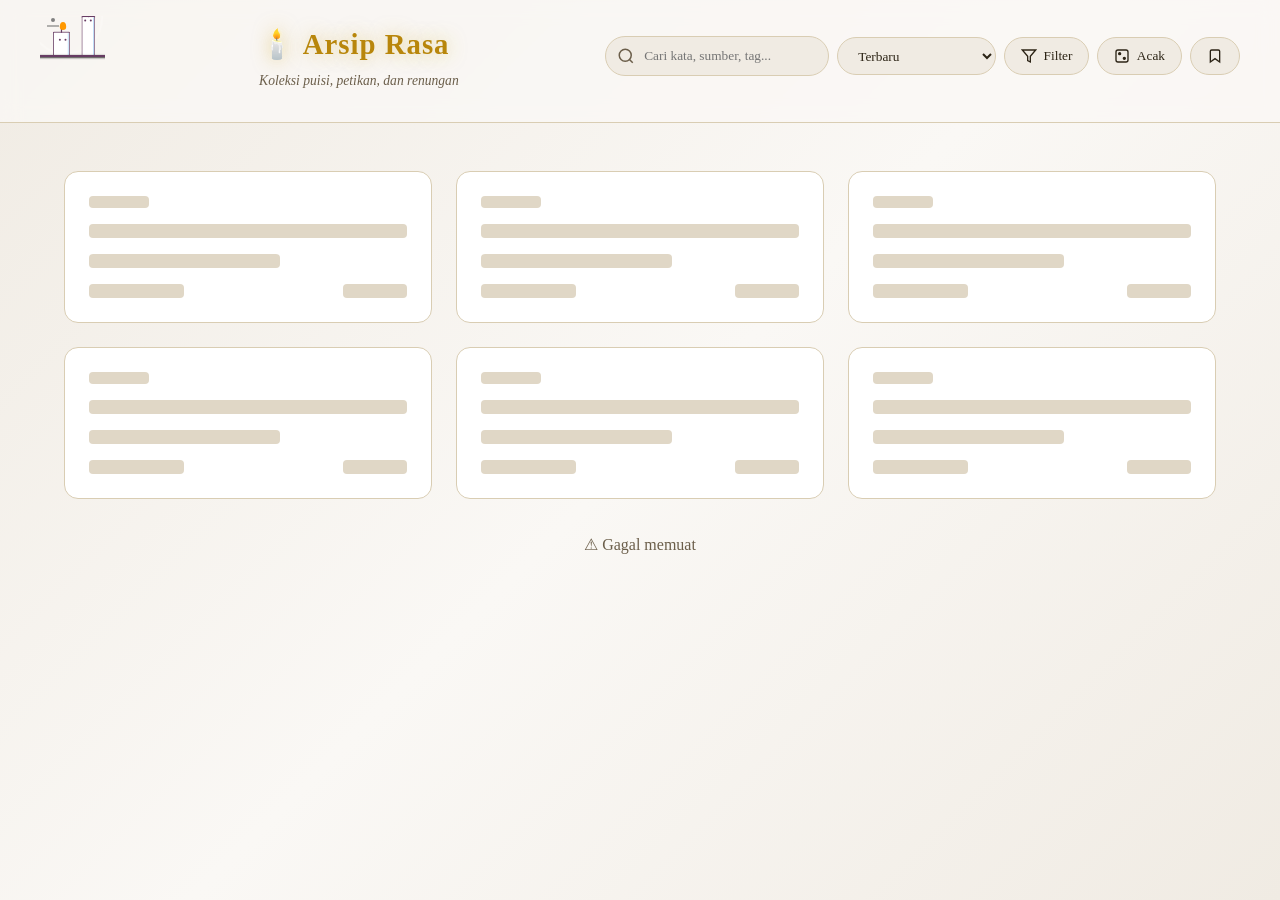
==== commit 94e45727: "Animation Candles(TopLeftCorner), with Dark Mode and Light Mode, Upgrade version" ====
--- a/templates/index.html
+++ b/templates/index.html
@@ -5,28 +5,40 @@
     <meta name="viewport" content="width=device-width, initial-scale=1.0">
     <title>🕯️ Arsip Rasa</title>
     <link rel="stylesheet" href="/static/css/style.css">
-    <style>
-        /* Font elegan untuk judul (opsional, bisa tetap Georgia) */
-        @import url('https://fonts.googleapis.com/css2?family=Cormorant+Garamond:ital,wght@0,300;0,500;1,300&family=Noto+Serif+SC:wght@200;400&display=swap');
-    </style>
 </head>
-<body>
+<body class="light-mode">
     <header class="sticky-header">
         <div class="header-inner">
-            <!-- Lilin pojok kiri atas -->
+            <!-- Lilin Toggle Dark/Light -->
             <label class="candle-wrapper" id="candleWrapper">
-                <input type="checkbox" id="themeToggle">
-                <div class="flame" id="flame"></div>
-                <div class="candle-stick" id="stick">
-                    <div class="wick"></div>
-                    <div class="smoke" id="smoke"></div>
-                    <div class="face" id="face">
-                        <div class="eyes">
-                            <div class="eye"></div>
-                            <div class="eye"></div>
+                <input type="checkbox" id="themeToggle" checked>
+                <div class="wrapper" id="lilinWrapper">
+                    <div class="candles">
+                        <div class="light__wave"></div>
+                        <div class="candle1">
+                            <div class="candle1__body">
+                                <div class="candle1__eyes">
+                                    <span class="candle1__eyes-one"></span>
+                                    <span class="candle1__eyes-two"></span>
+                                </div>
+                                <div class="candle1__mouth"></div>
+                            </div>
+                            <div class="candle1__stick"></div>
                         </div>
-                        <div class="mouth"></div>
+                        <div class="candle2">
+                            <div class="candle2__body">
+                                <div class="candle2__eyes">
+                                    <div class="candle2__eyes-one"></div>
+                                    <div class="candle2__eyes-two"></div>
+                                </div>
+                            </div>
+                            <div class="candle2__stick"></div>
+                        </div>
+                        <div class="candle2__fire"></div>
+                        <div class="candle__smoke-one"></div>
+                        <div class="candle__smoke-two"></div>
                     </div>
+                    <div class="floor"></div>
                 </div>
             </label>
 
@@ -66,7 +78,6 @@
             <div class="filter-group"><label for="sourceInput">Sumber</label><input type="text" id="sourceInput" placeholder="Nama penulis/sumber..."></div>
             <div class="filter-group"><label for="tagInput">Tag</label><input type="text" id="tagInput" placeholder="Misal: rindu, trauma..."></div>
         </div>
-        <div class="filter-overlay"></div>
         <div id="activeFilters" class="active-filters"></div>
     </header>
 
--- a/static/css/style.css
+++ b/static/css/style.css
@@ -10,9 +10,8 @@
   --danger: #c0392b;
   --success: #2ecc71;
   --radius: 14px;
-  --transition: 0.25s ease;
+  --transition: 0.3s ease;
   --border: #333;
-  --shadow: rgba(0,0,0,0.6);
   --header-bg: transparent;
   --body-bg: radial-gradient(ellipse at top, #1a1a1a 0%, #0d0d0d 70%);
   --card-shadow: 0 20px 40px rgba(0,0,0,0.6);
@@ -28,10 +27,7 @@
   --text-muted: #6b5e4a;
   --gold: #b8860b;
   --gold-hover: #9e7209;
-  --danger: #c0392b;
-  --success: #2ecc71;
   --border: #d9cdb3;
-  --shadow: rgba(0,0,0,0.08);
   --header-bg: rgba(250,248,245,0.8);
   --body-bg: linear-gradient(135deg, #f0ebe3 0%, #faf8f5 50%, #f0ebe3 100%);
   --card-shadow: 0 16px 32px rgba(0,0,0,0.08);
@@ -54,170 +50,291 @@
   font-family: 'Georgia', 'Times New Roman', serif;
   min-height: 100vh;
   line-height: 1.7;
-  transition: background 0.5s ease, color 0.5s ease;
-}
-
-/* ==================== Lilin Pojok Kiri Atas ==================== */
+  transition: background 0.6s ease, color 0.6s ease;
+}
+
+/* ==================== Lilin Toggle ==================== */
 .candle-wrapper {
   position: relative;
-  cursor: pointer;
   display: inline-flex;
   align-items: center;
   justify-content: center;
-  width: 50px;
-  height: 70px;
-  padding: 0;
-  margin-right: 1rem;
+  width: 65px;
+  height: 80px;
+  cursor: pointer;
   user-select: none;
-  -webkit-tap-highlight-color: transparent;
+  margin-right: 0.5rem;
+  overflow: hidden;
 }
 
 #themeToggle {
   display: none;
 }
 
-.candle-stick {
-  width: 28px;
-  height: 50px;
-  background: #444;
-  border-radius: 4px;
-  position: relative;
-  border-bottom: 3px solid var(--danger);
-  box-shadow: 0 3px 10px rgba(0,0,0,0.4);
-  transition: background 0.5s ease;
-  display: flex;
-  justify-content: center;
-}
-
-body.light-mode .candle-stick {
-  background: #eae6da;
-}
-
-.wick {
-  width: 2px;
-  height: 8px;
-  background: #111;
-  position: absolute;
-  top: -8px;
+.wrapper {
+  position: absolute;
   left: 50%;
-  transform: translateX(-50%);
-}
-
-.flame {
-  position: absolute;
-  top: -22px;
+  top: 50%;
+  transform: scale(0.4) translate(-50%, -50%);
+  transform-origin: center center;
+  pointer-events: none;
+  transition: transform 0.3s ease;
+}
+
+.floor {
+  position: absolute;
   left: 50%;
-  transform: translateX(-50%) scale(0);
-  width: 12px;
-  height: 28px;
-  background: radial-gradient(circle at bottom, #fff, var(--gold) 40%, #ff8c00 80%, transparent 100%);
-  border-radius: 50% 50% 20% 20% / 60% 60% 40% 40%;
+  top: 50%;
+  width: 350px;
+  height: 5px;
+  background: #673C63;
+  transform: translate(-50%, -50%);
+  box-shadow: 0px 2px 5px #111;
+  z-index: 2;
+}
+
+.candles {
+  position: absolute;
+  left: 50%;
+  top: 50%;
+  width: 250px;
+  height: 150px;
+  transform: translate(-50%, -100%);
+  z-index: 1;
+}
+
+/* Candle 1 */
+.candle1 {
+  position: absolute;
+  left: 50%;
+  top: 50%;
+  width: 35px;
+  height: 100px;
+  background: #fff;
+  border: 3px solid #673C63;
+  border-bottom: 0;
+  border-radius: 3px;
+  transform-origin: center right;
+  transform: translate(60%, -25%);
+  box-shadow: -2px 0 0 #95c6f2 inset;
+  animation: expand-body 3s infinite linear;
+}
+
+.candle1__stick, .candle2__stick {
+  position: absolute;
+  left: 50%;
+  top: 0;
+  width: 3px;
+  height: 15px;
+  background: #673C63;
+  border-radius: 8px;
+  transform: translate(-50%, -100%);
+}
+
+.candle2__stick {
+  height: 12px;
+  transform-origin: bottom center;
+  animation: stick-animation 3s infinite linear;
+}
+
+.candle1__eyes, .candle2__eyes {
+  position: absolute;
+  left: 50%;
+  top: 0;
+  width: 35px;
+  height: 30px;
+  transform: translate(-50%, 0);
+}
+
+.candle1__eyes-one, .candle1__eyes-two {
+  position: absolute;
+  width: 5px; height: 5px;
+  border-radius: 100%;
+  background: #673C63;
+  animation: blink-eyes 3s infinite linear;
+}
+.candle1__eyes-one { left: 30%; top: 20%; transform: translate(-70%, 0); }
+.candle1__eyes-two { left: 70%; top: 20%; transform: translate(-70%, 0); }
+
+.candle1__mouth {
+  position: absolute;
+  left: 40%; top: 20%;
+  width: 0; height: 0;
+  border-radius: 20px;
+  background: #673C63;
+  transform: translate(-50%, -50%);
+  animation: uff 3s infinite linear;
+}
+
+/* Candle 2 */
+.candle2 {
+  position: absolute;
+  left: 20%; top: 65%;
+  width: 42px; height: 60px;
+  background: #fff;
+  border: 3px solid #673C63;
+  border-bottom: 0;
+  border-radius: 3px;
+  transform: translate(60%, -15%);
+  transform-origin: center right;
+  box-shadow: -2px 0 0 #95c6f2 inset;
+  animation: shake-left 3s infinite linear;
+}
+
+.candle2__eyes-one, .candle2__eyes-two {
+  position: absolute;
+  width: 5px; height: 5px;
+  background: #673C63;
+  border-radius: 100%;
+  animation-duration: 3s;
+  animation-iteration-count: infinite;
+  animation-timing-function: linear;
+}
+.candle2__eyes-one { left: 30%; top: 50%; animation-name: changeto-lower; }
+.candle2__eyes-two { left: 70%; top: 50%; animation-name: changeto-greater; }
+
+.light__wave {
+  position: absolute;
+  top: 35%; left: 35%;
+  width: 75px; height: 75px;
+  border-radius: 100%;
+  z-index: 0;
+  transform: translate(-25%, -50%) scale(2.5, 2.5);
+  border: 2px solid rgba(255, 255, 255, 0.2);
+  animation: expand-light 3s infinite linear;
+}
+
+.candle2__fire {
+  position: absolute;
+  top: 50%; left: 40%;
+  width: 16px; height: 20px;
+  background: #FF9800;
+  border-radius: 50% 50% 50% 50% / 60% 60% 40% 40%;
+  transform: translate(-50%, -50%);
+  animation: dance-fire 3s infinite linear;
+}
+
+.candle__smoke-one {
+  position: absolute;
+  left: 30%; top: 50%;
+  width: 30px; height: 3px;
+  background: grey;
+  transform: translate(-50%, -50%);
+  animation: move-left 3s infinite linear;
+}
+
+.candle__smoke-two {
+  position: absolute;
+  left: 30%; top: 40%;
+  width: 10px; height: 10px;
+  border-radius: 10px;
+  background: grey;
+  transform: translate(-50%, -50%);
+  animation: move-top 3s infinite linear;
+}
+
+/* Dark mode tidak menghentikan animasi, hanya mengubah visual */
+.wrapper.dark .candle2__fire {
   opacity: 0;
-  z-index: 3;
-  transition: all 0.3s ease;
-}
-
-body.light-mode .flame {
-  opacity: 1;
-  transform: translateX(-50%) scale(1);
-  animation: fire-dance 0.2s infinite alternate;
-}
-
-@keyframes fire-dance {
-  0% { transform: translateX(-50%) scale(1) rotate(-1deg); }
-  100% { transform: translateX(-50%) scale(1.02) rotate(1deg); }
-}
-
-.blown-out {
-  animation: die-fire 0.6s ease-out forwards !important;
-}
-
-@keyframes die-fire {
-  0% { transform: translateX(-50%) scale(1); opacity: 1; }
-  40% { transform: translateX(-30px) rotate(-45deg) scale(0.5); opacity: 0.8; }
-  100% { transform: translateX(-50px) rotate(-60deg) scale(0); opacity: 0; }
-}
-
-.smoke {
-  position: absolute;
-  top: -8px;
-  left: 50%;
-  width: 2px;
-  background: rgba(200,200,200,0.3);
-  filter: blur(4px);
-  opacity: 0;
-}
-
-.smoke-anim {
-  animation: smoke-rise 3s ease-out forwards;
-}
-
-@keyframes smoke-rise {
-  0% { height: 0; opacity: 0.8; transform: translateX(-50%) translateY(0); }
-  100% { height: 60px; opacity: 0; transform: translateX(20px) translateY(-40px) scale(5); }
-}
-
-.face {
-  position: absolute;
-  top: 12px;
-  left: 0;
-  width: 100%;
-  height: 20px;
-  display: flex;
-  flex-direction: column;
-  align-items: center;
-}
-
-.eyes {
-  display: flex;
-  justify-content: space-between;
-  width: 14px;
-  margin-bottom: 4px;
-}
-
-.eye {
-  width: 3px;
-  height: 3px;
-  background: var(--gold);
-  border-radius: 50%;
-  transition: all 0.3s ease;
-}
-
-body.light-mode .eye {
-  animation: blink 4s infinite linear;
-}
-
-.mouth {
-  width: 5px;
+}
+
+.wrapper.dark .candle1__eyes-one,
+.wrapper.dark .candle1__eyes-two {
   height: 2px;
-  background: var(--gold);
-  border-radius: 10px;
-  transition: all 0.3s ease;
-}
-
-body.light-mode .mouth {
-  width: 6px;
-  height: 2px;
-  border-radius: 0 0 10px 10px;
-}
-
-.blowing .mouth {
-  width: 8px !important;
-  height: 8px !important;
-  border-radius: 50% !important;
-  animation: uff-face 0.6s ease-out;
-}
-
-@keyframes uff-face {
-  0% { transform: scale(1); }
-  50% { transform: scale(1.5) translateX(-2px); }
-  100% { transform: scale(1); }
-}
-
-.sleeping .eye {
-  height: 1px;
   border-radius: 0;
   margin-top: 2px;
+}
+
+.wrapper.dark .candle1__mouth {
+  width: 5px; height: 2px;
+  border-radius: 0;
+  background: #673C63;
+}
+
+.wrapper.dark .candle2__eyes-one,
+.wrapper.dark .candle2__eyes-two {
+  height: 2px;
+  border-radius: 0;
+  margin-top: 2px;
+  background: #673C63;
+}
+
+/* Keyframes (persis dari kode lilin) */
+@keyframes blink-eyes {
+  0%,35% { opacity: 1; transform: translate(-70%, 0%); }
+  36%,39% { opacity: 0; transform: translate(-70%, 0%); }
+  40% { opacity: 1; transform: translate(-70%, 0%); }
+  50%,65% { transform: translate(-140%, 0%); }
+  66% { transform: translate(-70%, 0%); }
+}
+@keyframes expand-body {
+  0%,40% { transform: scale(1, 1) translate(60%, -25%); }
+  45%,55% { transform: scale(1.1, 1.1) translate(60%, -28%); }
+  60% { transform: scale(0.89, 0.89) translate(60%, -25%); }
+  65% { transform: scale(1, 1) translate(60%, -25%); }
+  70% { transform: scale(0.95, 0.95) translate(60%, -25%); }
+  75% { transform: scale(1, 1) translate(60%, -25%); }
+}
+@keyframes uff {
+  0%,40% { width: 0px; height: 0px; }
+  50%,54% { width: 15px; height: 15px; left: 30%; }
+  59% { width: 5px; height: 5px; left: 20%; }
+  62% { width: 2px; height: 2px; left: 20%; }
+  67% { width: 0px; height: 0px; left: 30%; }
+}
+@keyframes move-left {
+  0%,59%,100% { width: 0px; left: 40%; }
+  60% { width: 30px; left: 30%; }
+  68% { width: 0px; left: 20%; }
+}
+@keyframes move-top {
+  0%,64%,100% { width: 0px; height: 0px; top: 0%; }
+  65% { width: 10px; height: 10px; top: 40%; left: 40%; }
+  80% { width: 0px; height: 0px; top: 20%; }
+}
+@keyframes shake-left {
+  0%,40% { left: 20%; transform: translate(60%, -15%); }
+  50%,54% { left: 20%; transform: translate(60%, -15%); }
+  59% { left: 20%; transform: translate(60%, -15%); }
+  62% { left: 18%; transform: translate(60%, -15%); }
+  65% { left: 21%; transform: translate(60%, -15%); }
+  67% { left: 20%; transform: translate(60%, -15%); }
+  75% { left: 20%; transform: scale(1.15, 0.85) translate(60%, -15%); background: #fff; border-color: #673C63; }
+  91% { left: 20%; transform: scale(1.18, 0.82) translate(60%, -10%); background: #F44336; border-color: #F44336; box-shadow: -2px 0px 0px #F44336 inset; }
+  92% { left: 20%; transform: scale(0.85, 1.15) translate(60%, -15%); }
+  95% { left: 20%; transform: scale(1.05, 0.95) translate(60%, -15%); }
+  97% { left: 20%; transform: scale(1, 1) translate(60%, -15%); }
+}
+@keyframes stick-animation {
+  0%,40% { left: 50%; top: 0%; transform: translate(-50%, -100%); }
+  50%,54% { left: 50%; top: 0%; transform: translate(-50%, -100%); }
+  59% { left: 50%; top: 0%; transform: translate(-50%, -100%); }
+  62% { left: 50%; top: 0%; transform: rotateZ(-15deg) translate(-50%, -100%); }
+  65% { left: 50%; top: 0%; transform: rotateZ(15deg) translate(-50%, -100%); }
+  70% { left: 50%; top: 0%; transform: rotateZ(-5deg) translate(-50%, -100%); }
+  72% { left: 50%; top: 0%; transform: rotateZ(5deg) translate(-50%, -100%); }
+  74%,84% { left: 50%; top: 0%; transform: rotateZ(0deg) translate(-50%, -100%); }
+  85% { transform: rotateZ(180deg) translate(0%, 120%); }
+  92% { left: 50%; top: 0%; transform: translate(-50%, -100%); }
+}
+@keyframes expand-light {
+  10%,29%,59%,89% { transform: translate(-25%, -50%) scale(0, 0); border: 2px solid rgba(255, 255, 255, 0); }
+  90%,20%,50% { transform: translate(-25%, -50%) scale(1, 1); }
+  95%,96%,26%,27%,56%,57% { transform: translate(-25%, -50%) scale(2, 2); border: 2px solid rgba(255, 255, 255, 0.5); }
+  0%,28%,58%,100% { transform: translate(-25%, -50%) scale(2.5, 2.5); border: 2px solid rgba(255, 255, 255, 0.2); }
+}
+@keyframes dance-fire {
+  59%,89% { left: 40%; width: 0px; height: 0px; }
+  90%,0%,7%,15%,23%,31%,39%,47%,55% { left: 40.8%; width: 16px; height: 20px; background: #FFC107; }
+  94%,3%,11%,19%,27%,35%,43%,51%,58% { left: 41.2%; width: 16px; height: 20px; background: #FF9800; }
+}
+@keyframes changeto-lower {
+  0%,70%,90% { padding: 0px; display: inline-block; border-radius: 100%; background: #673C63; border-width: 0 0 0 0; border: 0px solid #673C63; transform: translate(-90%, 0%); }
+  71%,89% { background: none; border: solid #673C63; border-radius: 0px; border-width: 0 2px 2px 0; display: inline-block; padding: 1px; float: left; transform-origin: bottom left; transform: rotate(-45deg) translate(-50%, -65%); -webkit-transform: rotate(-45deg) translate(-50%, -65%); }
+}
+@keyframes changeto-greater {
+  0%,70%,90% { top: 50%; padding: 0px; display: inline-block; border-radius: 100%; background: #673C63; border-width: 0 0 0 0; border: 0px solid #673C63; transform: translate(-80%, 0%); }
+  71%,89% { top: 30%; background: none; border: solid #673C63; border-radius: 0px; border-width: 0 2px 2px 0; display: inline-block; padding: 1px; float: left; transform-origin: bottom left; transform: rotate(135deg) translate(-80%, 20%); -webkit-transform: rotate(135deg) translate(-80%, 20%); }
 }
 
 /* ==================== Sticky Header ==================== */
@@ -230,7 +347,7 @@
   -webkit-backdrop-filter: blur(10px);
   padding: 1rem 1.5rem;
   border-bottom: 1px solid var(--border);
-  transition: background 0.5s ease;
+  transition: background 0.6s ease, border-color 0.6s ease;
 }
 
 .header-inner {
@@ -248,13 +365,14 @@
   color: var(--gold);
   letter-spacing: 1px;
   text-shadow: 0 0 18px rgba(212, 175, 55, 0.5);
-  transition: color 0.5s ease, text-shadow 0.5s ease;
+  transition: color 0.6s ease, text-shadow 0.6s ease;
 }
 
 .subtitle {
   color: var(--text-muted);
   font-style: italic;
   font-size: 0.85rem;
+  transition: color 0.6s ease;
 }
 
 .search-area {
@@ -288,7 +406,7 @@
   color: var(--text);
   font-family: inherit;
   outline: none;
-  transition: border var(--transition), background 0.5s ease, color 0.5s ease;
+  transition: all var(--transition);
 }
 
 #searchInput:focus {
@@ -306,7 +424,7 @@
   color: var(--text);
   font-family: inherit;
   cursor: pointer;
-  transition: all var(--transition), background 0.5s ease;
+  transition: all var(--transition);
   white-space: nowrap;
   display: inline-flex;
   align-items: center;
@@ -382,7 +500,7 @@
   border-color: var(--gold);
 }
 
-/* mobile */
+/* mobile filter */
 @media (max-width: 768px) {
   .filter-panel {
     position: static;
@@ -401,9 +519,6 @@
     min-width: 140px;
     flex: 0 0 auto;
   }
-  .filter-overlay {
-    display: none !important;
-  }
 }
 
 /* ==================== Active Filters ==================== */
@@ -490,7 +605,7 @@
   border: 1px solid var(--border);
   border-radius: var(--radius);
   padding: 1.5rem;
-  transition: transform 0.3s ease, box-shadow 0.3s ease, border-color 0.3s;
+  transition: transform var(--transition), box-shadow var(--transition), border-color var(--transition);
   animation: fadeUp 0.4s ease-out;
   display: flex;
   flex-direction: column;
@@ -502,13 +617,11 @@
 .card::before {
   content: '';
   position: absolute;
-  top: 0;
-  left: 0;
-  width: 4px;
-  height: 100%;
+  top: 0; left: 0;
+  width: 4px; height: 100%;
   background: var(--gold);
   transform: scaleY(0);
-  transition: transform 0.3s ease;
+  transition: transform var(--transition);
 }
 
 .card:hover::before {
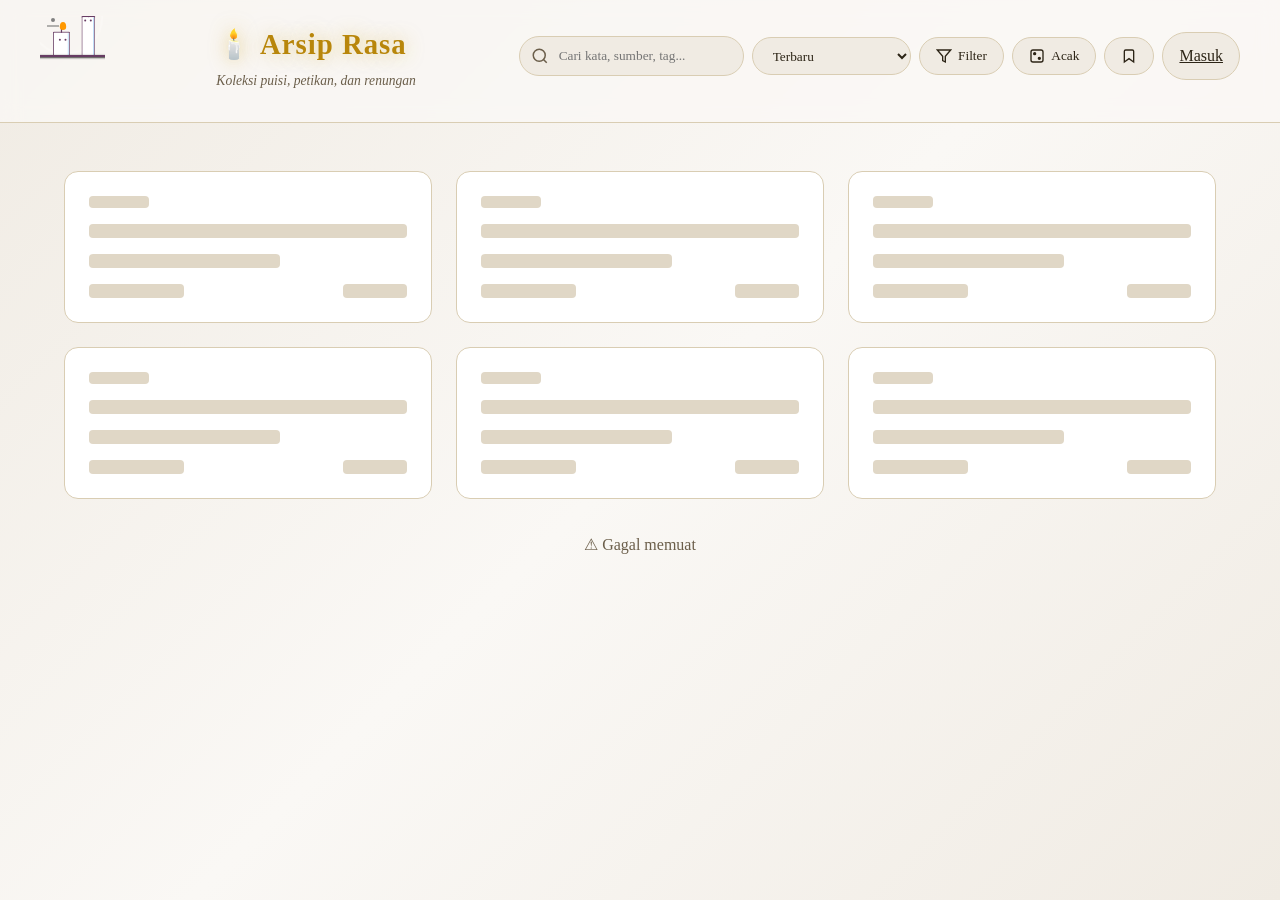
==== commit c3861781: "bux fix" ====
--- a/templates/index.html
+++ b/templates/index.html
@@ -3,6 +3,7 @@
 <head>
     <meta charset="UTF-8">
     <meta name="viewport" content="width=device-width, initial-scale=1.0">
+    <meta name="csrf-token" content="{{ csrf_token() }}">
     <title>🕯️ Arsip Rasa</title>
     <link rel="stylesheet" href="/static/css/style.css">
 </head>
--- a/static/css/style.css
+++ b/static/css/style.css
@@ -103,7 +103,6 @@
   z-index: 1;
 }
 
-/* Candle 1 */
 .candle1 {
   position: absolute;
   left: 50%;
@@ -166,7 +165,6 @@
   animation: uff 3s infinite linear;
 }
 
-/* Candle 2 */
 .candle2 {
   position: absolute;
   left: 20%; top: 65%;
@@ -233,24 +231,21 @@
   animation: move-top 3s infinite linear;
 }
 
-/* Dark mode tidak menghentikan animasi, hanya mengubah visual */
+/* Dark mode overrides for candle */
 .wrapper.dark .candle2__fire {
   opacity: 0;
 }
-
 .wrapper.dark .candle1__eyes-one,
 .wrapper.dark .candle1__eyes-two {
   height: 2px;
   border-radius: 0;
   margin-top: 2px;
 }
-
 .wrapper.dark .candle1__mouth {
   width: 5px; height: 2px;
   border-radius: 0;
   background: #673C63;
 }
-
 .wrapper.dark .candle2__eyes-one,
 .wrapper.dark .candle2__eyes-two {
   height: 2px;
@@ -259,7 +254,7 @@
   background: #673C63;
 }
 
-/* Keyframes (persis dari kode lilin) */
+/* Keyframes lilin */
 @keyframes blink-eyes {
   0%,35% { opacity: 1; transform: translate(-70%, 0%); }
   36%,39% { opacity: 0; transform: translate(-70%, 0%); }
@@ -372,10 +367,10 @@
   color: var(--text-muted);
   font-style: italic;
   font-size: 0.85rem;
-  transition: color 0.6s ease;
-}
-
-.search-area {
+}
+
+.search-area,
+.user-area {
   display: flex;
   gap: 0.5rem;
   align-items: center;
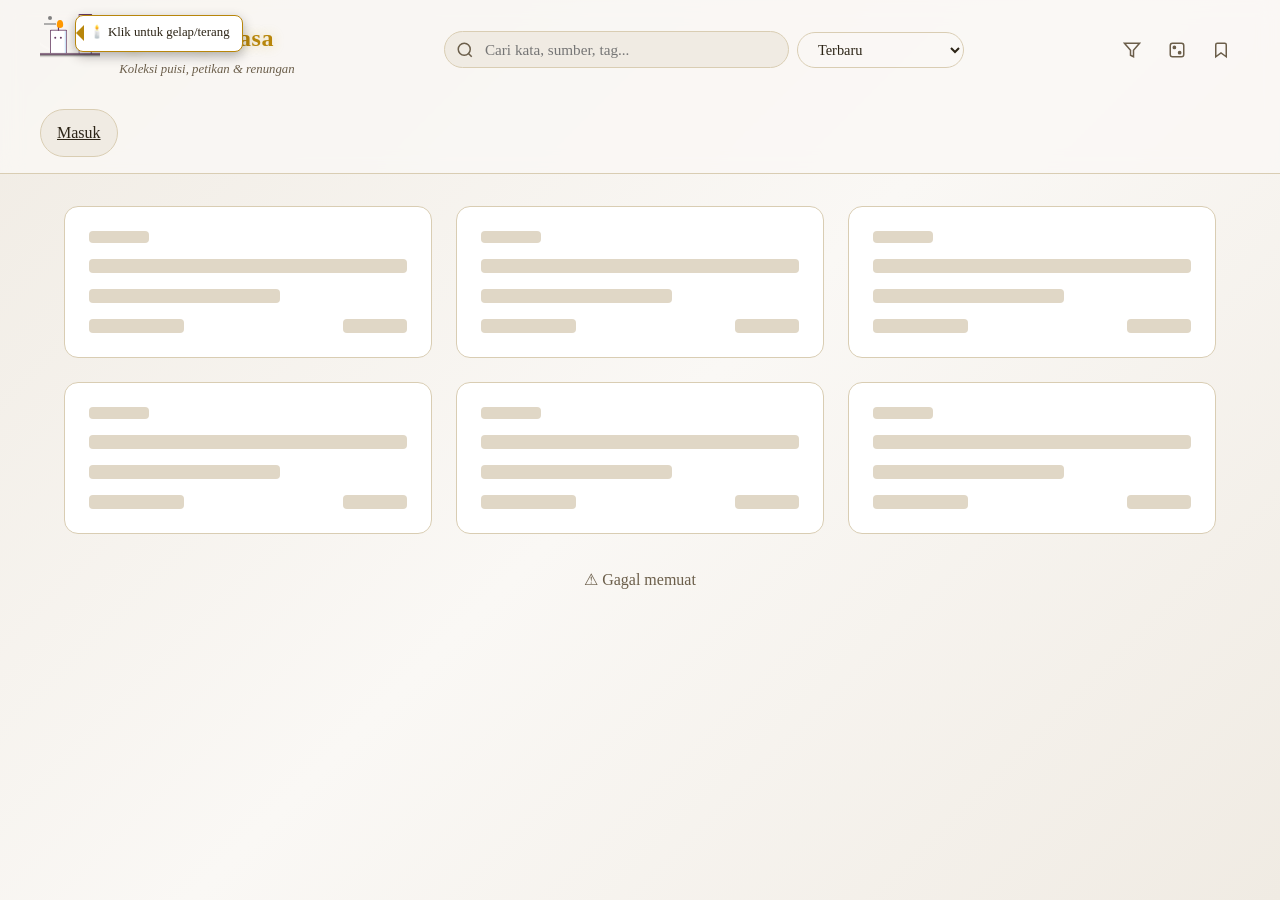
==== commit 83163650: "add guide dark mode/light mode,toast hidden login button" ====
--- a/templates/index.html
+++ b/templates/index.html
@@ -6,97 +6,542 @@
     <meta name="csrf-token" content="{{ csrf_token() }}">
     <title>🕯️ Arsip Rasa</title>
     <link rel="stylesheet" href="/static/css/style.css">
+    <style>
+        /* ========== Penyempurnaan layout global ========== */
+        .sticky-header {
+            padding: 0.6rem 2rem;
+            position: relative; /* untuk tooltip lilin */
+        }
+
+        /* === Desktop: layout 4 kolom (default) === */
+        .header-inner {
+            display: grid;
+            grid-template-columns: 60px auto 1fr auto;
+            align-items: center;
+            gap: 1.2rem;
+        }
+
+        .candle-wrapper {
+            flex-shrink: 0;
+            margin-right: 0;
+            /* Turunkan sedikit agar animasi terlihat */
+            transform: translateY(4px);
+        }
+
+        .logo-text h1 {
+            font-size: 1.5rem;
+            margin: 0;
+            color: var(--gold);
+            letter-spacing: 0.5px;
+            text-shadow: 0 0 12px rgba(212, 175, 55, 0.4);
+            white-space: nowrap;
+        }
+
+        .subtitle {
+            color: var(--text-muted);
+            font-style: italic;
+            font-size: 0.8rem;
+            margin: 0;
+        }
+
+        .search-sort-group {
+            display: flex;
+            align-items: center;
+            gap: 0.5rem;
+            width: 100%;
+            max-width: 520px;
+            justify-self: center;
+        }
+
+        .search-wrapper {
+            position: relative;
+            flex: 1;
+        }
+
+        .search-icon {
+            position: absolute;
+            left: 12px;
+            top: 50%;
+            transform: translateY(-50%);
+            pointer-events: none;
+            color: var(--text-muted);
+        }
+
+        #searchInput {
+            width: 100%;
+            padding: 0.55rem 1rem 0.55rem 2.5rem;
+            background: var(--surface2);
+            border: 1px solid var(--border);
+            border-radius: 28px;
+            color: var(--text);
+            font-family: inherit;
+            font-size: 0.95rem;
+            transition: border-color 0.3s ease, box-shadow 0.3s ease;
+        }
+
+        #searchInput:focus {
+            border-color: var(--gold);
+            box-shadow: 0 0 0 3px rgba(212, 175, 55, 0.1);
+            outline: none;
+        }
+
+        select.sort-select {
+            background: transparent;
+            border: 1px solid var(--border);
+            color: var(--text);
+            padding: 0.5rem 1rem;
+            border-radius: 20px;
+            font-family: inherit;
+            font-size: 0.9rem;
+            cursor: pointer;
+            outline: none;
+            white-space: nowrap;
+        }
+
+        select.sort-select:focus {
+            border-color: var(--gold);
+        }
+
+        .action-icons {
+            display: flex;
+            align-items: center;
+            gap: 0.4rem;
+            justify-self: end;
+        }
+
+        .action-icons button {
+            background: transparent;
+            border: none;
+            color: var(--text-muted);
+            width: 38px;
+            height: 38px;
+            border-radius: 50%;
+            display: flex;
+            align-items: center;
+            justify-content: center;
+            cursor: pointer;
+            transition: all 0.2s ease;
+            position: relative;
+        }
+
+        .action-icons button:hover {
+            background: var(--surface2);
+            color: var(--gold);
+        }
+
+        .action-icons button.active {
+            color: var(--gold);
+            background: rgba(212, 175, 55, 0.12);
+        }
+
+        .badge {
+            position: absolute;
+            top: -2px;
+            right: -2px;
+            background: var(--danger);
+            color: white;
+            border-radius: 10px;
+            padding: 0.1rem 0.4rem;
+            font-size: 0.65rem;
+            font-weight: bold;
+            min-width: 18px;
+            text-align: center;
+        }
+
+        /* Tooltip lilin */
+        .candle-tooltip {
+            position: absolute;
+            left: 75px;  /* di samping kanan lilin */
+            top: 15px;
+            background: var(--surface);
+            border: 1px solid var(--gold);
+            color: var(--text);
+            padding: 0.4rem 0.8rem;
+            border-radius: 8px;
+            font-size: 0.8rem;
+            white-space: nowrap;
+            z-index: 110;
+            opacity: 0;
+            pointer-events: none;
+            transition: opacity 0.3s ease;
+            box-shadow: 0 4px 12px rgba(0,0,0,0.3);
+        }
+        .candle-tooltip::before {
+            content: '';
+            position: absolute;
+            left: -8px;
+            top: 50%;
+            transform: translateY(-50%);
+            border: 8px solid transparent;
+            border-right-color: var(--gold);
+        }
+        .candle-tooltip.visible {
+            opacity: 1;
+        }
+
+        /* Toast pilihan sembunyikan tombol masuk */
+        .hide-login-toast {
+            position: fixed;
+            bottom: 24px;
+            right: 24px;
+            background: var(--surface);
+            border: 1px solid var(--border);
+            border-left: 4px solid var(--gold);
+            border-radius: 10px;
+            padding: 0.8rem 1rem;
+            color: var(--text);
+            z-index: 1001;
+            box-shadow: 0 8px 24px rgba(0,0,0,0.5);
+            display: none;
+            flex-direction: column;
+            gap: 0.5rem;
+            font-size: 0.85rem;
+            max-width: 280px;
+        }
+        .hide-login-toast.visible {
+            display: flex;
+        }
+        .hide-login-toast .duration-buttons {
+            display: flex;
+            gap: 0.4rem;
+            flex-wrap: wrap;
+        }
+        .hide-login-toast button {
+            background: transparent;
+            border: 1px solid var(--border);
+            color: var(--text-muted);
+            padding: 0.3rem 0.6rem;
+            border-radius: 14px;
+            cursor: pointer;
+            font-size: 0.75rem;
+            transition: all 0.2s;
+        }
+        .hide-login-toast button:hover {
+            border-color: var(--gold);
+            color: var(--gold);
+        }
+        .hide-login-toast .close-toast {
+            align-self: flex-end;
+            background: none;
+            border: none;
+            color: var(--text-muted);
+            font-size: 1.2rem;
+            cursor: pointer;
+            padding: 0;
+            line-height: 1;
+        }
+
+        .filter-panel {
+            position: absolute;
+            top: 100%;
+            right: 2rem;
+            background: var(--surface);
+            border: 1px solid var(--border);
+            border-radius: 14px;
+            box-shadow: 0 10px 30px rgba(0,0,0,0.4);
+            padding: 1rem;
+            display: none;
+            flex-direction: column;
+            gap: 0.6rem;
+            z-index: 100;
+            width: 260px;
+            backdrop-filter: blur(10px);
+        }
+
+        .filter-panel.visible {
+            display: flex;
+        }
+
+        .filter-group label {
+            text-transform: uppercase;
+            font-size: 0.7rem;
+            letter-spacing: 0.5px;
+            color: var(--text-muted);
+            margin-bottom: 0.15rem;
+        }
+
+        .filter-group input,
+        .filter-group select {
+            width: 100%;
+            padding: 0.4rem 0.6rem;
+            border-radius: 8px;
+            background: var(--surface2);
+            border: 1px solid var(--border);
+            color: var(--text);
+            font-family: inherit;
+            font-size: 0.9rem;
+        }
+
+        .active-filters {
+            margin: 0.4rem auto 0;
+            max-width: 1200px;
+            display: flex;
+            gap: 0.4rem;
+            flex-wrap: wrap;
+        }
+
+        .chip {
+            background: var(--surface2);
+            border: 1px solid var(--border);
+            border-radius: 20px;
+            padding: 0.2rem 0.8rem;
+            font-size: 0.75rem;
+            color: var(--gold);
+            display: flex;
+            align-items: center;
+            gap: 5px;
+        }
+
+        .chip button {
+            background: none;
+            border: none;
+            color: var(--text-muted);
+            cursor: pointer;
+            font-size: 1rem;
+            line-height: 1;
+        }
+
+        .chip button:hover {
+            color: var(--danger);
+        }
+
+        .stats-bar {
+            margin: 0.8rem 0 1.2rem;
+            display: flex;
+            flex-wrap: wrap;
+            gap: 0.4rem;
+            justify-content: center;
+        }
+
+        .stat-badge {
+            background: transparent;
+            border: 1px solid var(--border);
+            border-radius: 14px;
+            padding: 0.2rem 0.8rem;
+            font-size: 0.75rem;
+            cursor: pointer;
+            transition: all 0.2s;
+            color: var(--text-muted);
+        }
+
+        .stat-badge:hover {
+            border-color: var(--gold);
+            color: var(--gold);
+        }
+
+        .stat-badge strong {
+            color: var(--gold);
+        }
+
+        /* ====== Mobile ====== */
+        @media (max-width: 768px) {
+            .sticky-header {
+                padding: 0.5rem 1rem;
+            }
+
+            .header-inner {
+                grid-template-columns: auto 1fr auto;
+                grid-template-rows: auto auto;
+                grid-template-areas:
+                    "candle logo actions"
+                    "search search search";
+                gap: 0.5rem;
+                align-items: center;
+            }
+
+            .candle-wrapper {
+                grid-area: candle;
+                width: 48px;
+                height: 64px;
+                justify-self: start;
+            }
+
+            .logo-text {
+                grid-area: logo;
+                justify-self: start;
+            }
+
+            .logo-text h1 {
+                font-size: 1.2rem;
+            }
+
+            .subtitle {
+                font-size: 0.7rem;
+            }
+
+            .action-icons {
+                grid-area: actions;
+                justify-self: end;
+                gap: 0.2rem;
+            }
+
+            .action-icons button {
+                width: 34px;
+                height: 34px;
+            }
+
+            .search-sort-group {
+                grid-area: search;
+                max-width: 100%;
+                flex-wrap: nowrap;
+            }
+
+            #searchInput {
+                flex: 1;
+                font-size: 0.9rem;
+                padding: 0.5rem 1rem 0.5rem 2.2rem;
+            }
+
+            select.sort-select {
+                font-size: 0.8rem;
+                padding: 0.4rem 0.8rem;
+            }
+
+            .filter-panel {
+                right: 1rem;
+                left: 1rem;
+                width: auto;
+            }
+
+            .candle-tooltip {
+                left: 60px;
+                top: 10px;
+            }
+        }
+
+        @media (max-width: 400px) {
+            .logo-text h1 {
+                font-size: 1.1rem;
+            }
+            .subtitle {
+                display: none;
+            }
+        }
+    </style>
 </head>
 <body class="light-mode">
-    <header class="sticky-header">
-        <div class="header-inner">
-            <!-- Lilin Toggle Dark/Light -->
-            <label class="candle-wrapper" id="candleWrapper">
-                <input type="checkbox" id="themeToggle" checked>
-                <div class="wrapper" id="lilinWrapper">
-                    <div class="candles">
-                        <div class="light__wave"></div>
-                        <div class="candle1">
-                            <div class="candle1__body">
-                                <div class="candle1__eyes">
-                                    <span class="candle1__eyes-one"></span>
-                                    <span class="candle1__eyes-two"></span>
-                                </div>
-                                <div class="candle1__mouth"></div>
+
+<header class="sticky-header">
+    <!-- Tooltip penunjuk lilin -->
+    <div id="candleTooltip" class="candle-tooltip">🕯️ Klik untuk gelap/terang</div>
+
+    <div class="header-inner">
+        <!-- 🕯️ Lilin toggle (TIDAK BERUBAH) -->
+        <label class="candle-wrapper" id="candleWrapper" title="Gelap/Terang">
+            <input type="checkbox" id="themeToggle" checked>
+            <div class="wrapper" id="lilinWrapper">
+                <div class="candles">
+                    <div class="light__wave"></div>
+                    <div class="candle1">
+                        <div class="candle1__body">
+                            <div class="candle1__eyes">
+                                <span class="candle1__eyes-one"></span>
+                                <span class="candle1__eyes-two"></span>
                             </div>
-                            <div class="candle1__stick"></div>
+                            <div class="candle1__mouth"></div>
                         </div>
-                        <div class="candle2">
-                            <div class="candle2__body">
-                                <div class="candle2__eyes">
-                                    <div class="candle2__eyes-one"></div>
-                                    <div class="candle2__eyes-two"></div>
-                                </div>
+                        <div class="candle1__stick"></div>
+                    </div>
+                    <div class="candle2">
+                        <div class="candle2__body">
+                            <div class="candle2__eyes">
+                                <div class="candle2__eyes-one"></div>
+                                <div class="candle2__eyes-two"></div>
                             </div>
-                            <div class="candle2__stick"></div>
                         </div>
-                        <div class="candle2__fire"></div>
-                        <div class="candle__smoke-one"></div>
-                        <div class="candle__smoke-two"></div>
+                        <div class="candle2__stick"></div>
                     </div>
-                    <div class="floor"></div>
+                    <div class="candle2__fire"></div>
+                    <div class="candle__smoke-one"></div>
+                    <div class="candle__smoke-two"></div>
                 </div>
-            </label>
-
-            <div class="logo-area">
-                <h1>🕯️ Arsip Rasa</h1>
-                <p class="subtitle">Koleksi puisi, petikan, dan renungan</p>
+                <div class="floor"></div>
             </div>
-
-            <div class="search-area">
-                <div class="search-wrapper">
-                    <svg class="search-icon" viewBox="0 0 24 24" width="18" height="18" stroke="currentColor" fill="none" stroke-width="2"><circle cx="11" cy="11" r="8"/><path d="m21 21-4.35-4.35"/></svg>
-                    <input type="text" id="searchInput" placeholder="Cari kata, sumber, tag..." autocomplete="off" aria-label="Cari konten">
-                </div>
-                <select id="sortSelect" class="sort-select" aria-label="Urutkan"></select>
-                <button id="filterToggle" class="btn-filter" aria-expanded="false">
-                    <svg width="16" height="16" viewBox="0 0 24 24" fill="none" stroke="currentColor" stroke-width="2"><polygon points="22 3 2 3 10 12.46 10 19 14 21 14 12.46 22 3"/></svg>
-                    Filter
-                </button>
-                <button id="randomBtn" class="btn-random" title="Kutipan acak">
-                    <svg width="16" height="16" viewBox="0 0 24 24" fill="none" stroke="currentColor" stroke-width="2">
-                        <rect x="3" y="3" width="18" height="18" rx="3" ry="3"/>
-                        <circle cx="8.5" cy="8.5" r="1.5" fill="currentColor"/>
-                        <circle cx="15.5" cy="15.5" r="1.5" fill="currentColor"/>
-                    </svg>
-                    Acak
-                </button>
-                <button id="bookmarkBtn" class="btn-bookmarks" title="Bookmark">
-                    <svg width="16" height="16" viewBox="0 0 24 24" fill="none" stroke="currentColor" stroke-width="2">
-                        <path d="M19 21l-7-5-7 5V5a2 2 0 0 1 2-2h10a2 2 0 0 1 2 2z"/>
-                    </svg>
-                    <span id="bookmarkBadge" class="badge" style="display:none;">0</span>
-                </button>
+        </label>
+
+        <!-- Logo -->
+        <div class="logo-text">
+            <h1>🕯️ Arsip Rasa</h1>
+            <p class="subtitle">Koleksi puisi, petikan & renungan</p>
+        </div>
+
+        <!-- Search + Sort -->
+        <div class="search-sort-group">
+            <div class="search-wrapper">
+                <svg class="search-icon" viewBox="0 0 24 24" width="18" height="18" stroke="currentColor" fill="none" stroke-width="2"><circle cx="11" cy="11" r="8"/><path d="m21 21-4.35-4.35"/></svg>
+                <input type="text" id="searchInput" placeholder="Cari kata, sumber, tag..." autocomplete="off" aria-label="Cari konten">
             </div>
+            <select id="sortSelect" class="sort-select" aria-label="Urutkan"></select>
         </div>
-        <div id="filterPanel" class="filter-panel" aria-hidden="true">
-            <div class="filter-group"><label for="typeSelect">Tipe</label><select id="typeSelect"><option value="">Semua Tipe</option></select></div>
-            <div class="filter-group"><label for="sourceInput">Sumber</label><input type="text" id="sourceInput" placeholder="Nama penulis/sumber..."></div>
-            <div class="filter-group"><label for="tagInput">Tag</label><input type="text" id="tagInput" placeholder="Misal: rindu, trauma..."></div>
+
+        <!-- Tombol Aksi -->
+        <div class="action-icons">
+            <button id="filterToggle" title="Filter lanjutan">
+                <svg width="18" height="18" viewBox="0 0 24 24" fill="none" stroke="currentColor" stroke-width="2"><polygon points="22 3 2 3 10 12.46 10 19 14 21 14 12.46 22 3"/></svg>
+            </button>
+            <button id="randomBtn" title="Kutipan acak">
+                <svg width="18" height="18" viewBox="0 0 24 24" fill="none" stroke="currentColor" stroke-width="2">
+                    <rect x="3" y="3" width="18" height="18" rx="3" ry="3"/>
+                    <circle cx="8.5" cy="8.5" r="1.5" fill="currentColor"/>
+                    <circle cx="15.5" cy="15.5" r="1.5" fill="currentColor"/>
+                </svg>
+            </button>
+            <button id="bookmarkBtn" title="Markah (Bookmark)">
+                <svg width="18" height="18" viewBox="0 0 24 24" fill="none" stroke="currentColor" stroke-width="2">
+                    <path d="M19 21l-7-5-7 5V5a2 2 0 0 1 2-2h10a2 2 0 0 1 2 2z"/>
+                </svg>
+                <span id="bookmarkBadge" class="badge" style="display:none;">0</span>
+            </button>
         </div>
-        <div id="activeFilters" class="active-filters"></div>
-    </header>
-
-    <main class="container">
-        <div id="statsContainer" class="stats-bar"></div>
-        <div id="cardGrid" class="grid"></div>
-        <div id="emptyState" class="empty-state" style="display:none;">
-            <div class="empty-icon">📭</div>
-            <h3>Tidak ada hasil</h3>
-            <p>Coba kata kunci lain atau hapus filter.</p>
-            <button id="clearFiltersBtn" class="btn-random">Hapus Semua Filter</button>
+    </div>
+
+    <!-- Filter panel dropdown -->
+    <div id="filterPanel" class="filter-panel" aria-hidden="true">
+        <div class="filter-group">
+            <label for="typeSelect">Tipe</label>
+            <select id="typeSelect"><option value="">Semua Tipe</option></select>
         </div>
-        <div id="loader" class="loader" style="display:none;">
-            <div class="loader-spinner"></div>
-            <span>Memuat...</span>
+        <div class="filter-group">
+            <label for="sourceInput">Sumber</label>
+            <input type="text" id="sourceInput" placeholder="Nama penulis...">
         </div>
-    </main>
-
-    <script src="/static/js/script.js"></script>
+        <div class="filter-group">
+            <label for="tagInput">Tag</label>
+            <input type="text" id="tagInput" placeholder="Misal: rindu, trauma...">
+        </div>
+    </div>
+
+    <!-- Chip filter aktif -->
+    <div id="activeFilters" class="active-filters"></div>
+</header>
+
+<!-- Toast untuk menyembunyikan tombol masuk -->
+<div id="hideLoginToast" class="hide-login-toast">
+    <button class="close-toast" id="closeHideLoginToast">&times;</button>
+    <span>Sembunyikan tombol <strong>Masuk</strong> untuk sementara?</span>
+    <div class="duration-buttons">
+        <button data-duration="60">1 menit</button>
+        <button data-duration="300">5 menit</button>
+        <button data-duration="1800">30 menit</button>
+        <button data-duration="3600">1 jam</button>
+    </div>
+</div>
+
+<main class="container">
+    <div id="statsContainer" class="stats-bar"></div>
+    <div id="cardGrid" class="grid"></div>
+    <div id="emptyState" class="empty-state" style="display:none;">
+        <div class="empty-icon">📭</div>
+        <h3>Tidak ada hasil</h3>
+        <p>Coba kata kunci lain atau hapus filter.</p>
+        <button id="clearFiltersBtn" class="btn-random">Hapus Semua Filter</button>
+    </div>
+    <div id="loader" class="loader" style="display:none;">
+        <div class="loader-spinner"></div>
+        <span>Memuat...</span>
+    </div>
+</main>
+
+<script src="/static/js/script.js"></script>
 </body>
 </html>
--- a/static/css/style.css
+++ b/static/css/style.css
@@ -59,7 +59,7 @@
   display: inline-flex;
   align-items: center;
   justify-content: center;
-  width: 65px;
+  width: 60px;
   height: 80px;
   cursor: pointer;
   user-select: none;
@@ -86,7 +86,7 @@
   left: 50%;
   top: 50%;
   width: 350px;
-  height: 5px;
+  height: 3px;
   background: #673C63;
   transform: translate(-50%, -50%);
   box-shadow: 0px 2px 5px #111;
@@ -115,7 +115,7 @@
   border-radius: 3px;
   transform-origin: center right;
   transform: translate(60%, -25%);
-  box-shadow: -2px 0 0 #95c6f2 inset;
+  box-shadow: -2px 0px 0px #95c6f2 inset;
   animation: expand-body 3s infinite linear;
 }
 
@@ -158,7 +158,7 @@
 .candle1__mouth {
   position: absolute;
   left: 40%; top: 20%;
-  width: 0; height: 0;
+  width: 0px; height: 0px;
   border-radius: 20px;
   background: #673C63;
   transform: translate(-50%, -50%);
@@ -183,8 +183,11 @@
   position: absolute;
   width: 5px; height: 5px;
   background: #673C63;
+  
+  float: left;
   border-radius: 100%;
   animation-duration: 3s;
+  transform: translate(-80%,0%);
   animation-iteration-count: infinite;
   animation-timing-function: linear;
 }
@@ -207,6 +210,7 @@
   top: 50%; left: 40%;
   width: 16px; height: 20px;
   background: #FF9800;
+  background-color: ;
   border-radius: 50% 50% 50% 50% / 60% 60% 40% 40%;
   transform: translate(-50%, -50%);
   animation: dance-fire 3s infinite linear;
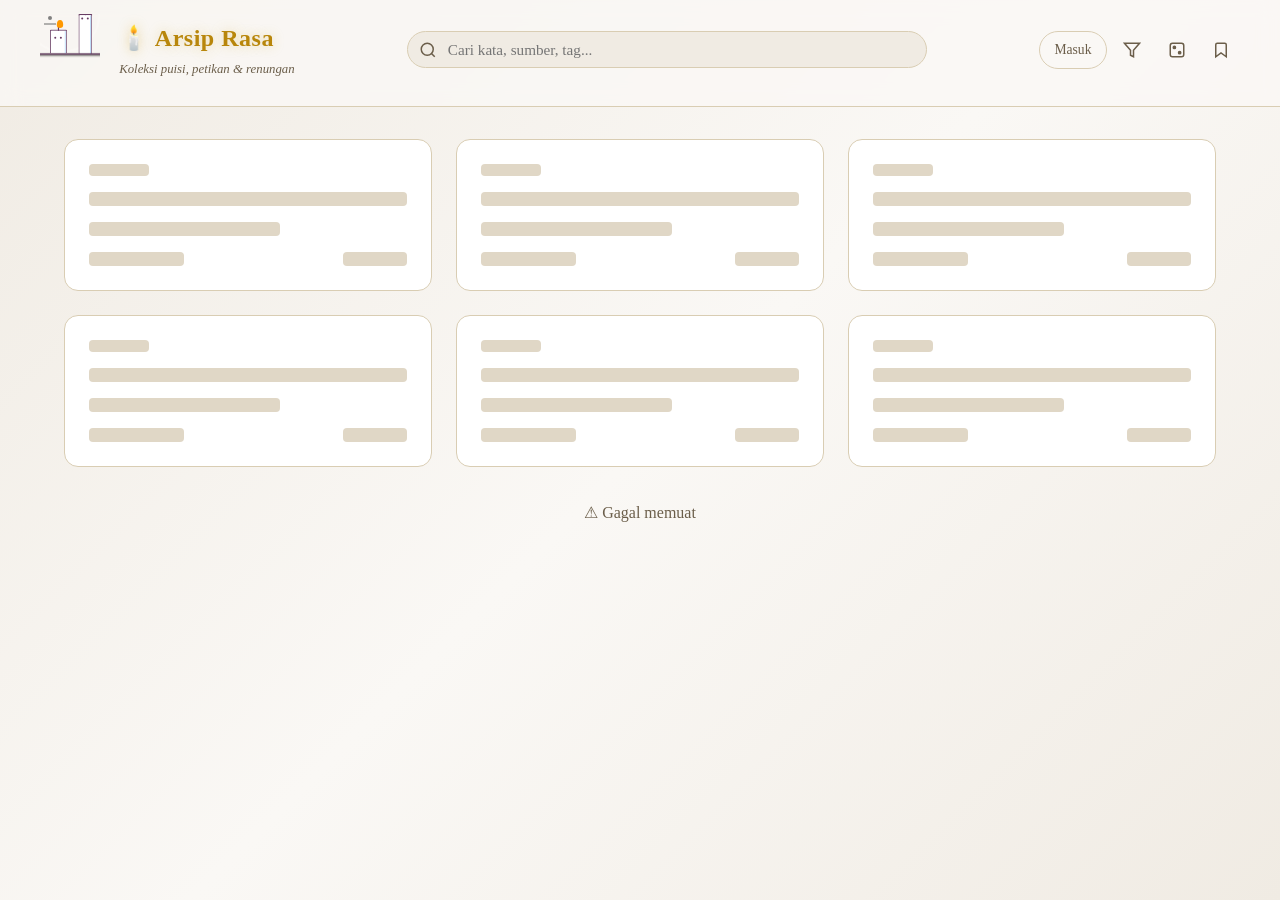
==== commit 2196ec24: "bug fix" ====
--- a/templates/index.html
+++ b/templates/index.html
@@ -10,7 +10,7 @@
         /* ========== Penyempurnaan layout global ========== */
         .sticky-header {
             padding: 0.6rem 2rem;
-            position: relative; /* untuk tooltip lilin */
+            position: relative;
         }
 
         /* === Desktop: layout 4 kolom (default) === */
@@ -24,7 +24,6 @@
         .candle-wrapper {
             flex-shrink: 0;
             margin-right: 0;
-            /* Turunkan sedikit agar animasi terlihat */
             transform: translateY(4px);
         }
 
@@ -42,6 +41,41 @@
             font-style: italic;
             font-size: 0.8rem;
             margin: 0;
+        }
+
+        /* ====== Auth Area (ditaruh di action-icons, bukan di grid baru) ====== */
+        .auth-area {
+            display: flex;
+            align-items: center;
+            gap: 0.4rem;
+        }
+
+        .auth-area a,
+        .auth-area button {
+            background: transparent;
+            border: 1px solid var(--border);
+            color: var(--text-muted);
+            padding: 0.4rem 0.9rem;
+            border-radius: 20px;
+            font-family: inherit;
+            font-size: 0.85rem;
+            cursor: pointer;
+            text-decoration: none;
+            transition: all 0.2s;
+            white-space: nowrap;
+        }
+
+        .auth-area a:hover,
+        .auth-area button:hover {
+            border-color: var(--gold);
+            color: var(--gold);
+        }
+
+        .auth-area #display-username {
+            color: var(--gold);
+            border: none;
+            background: transparent;
+            font-weight: bold;
         }
 
         .search-sort-group {
@@ -85,23 +119,7 @@
             outline: none;
         }
 
-        select.sort-select {
-            background: transparent;
-            border: 1px solid var(--border);
-            color: var(--text);
-            padding: 0.5rem 1rem;
-            border-radius: 20px;
-            font-family: inherit;
-            font-size: 0.9rem;
-            cursor: pointer;
-            outline: none;
-            white-space: nowrap;
-        }
-
-        select.sort-select:focus {
-            border-color: var(--gold);
-        }
-
+        /* === Tombol Aksi Kanan (tanpa sort) === */
         .action-icons {
             display: flex;
             align-items: center;
@@ -109,7 +127,7 @@
             justify-self: end;
         }
 
-        .action-icons button {
+        .action-icons > button {
             background: transparent;
             border: none;
             color: var(--text-muted);
@@ -124,12 +142,12 @@
             position: relative;
         }
 
-        .action-icons button:hover {
+        .action-icons > button:hover {
             background: var(--surface2);
             color: var(--gold);
         }
 
-        .action-icons button.active {
+        .action-icons > button.active {
             color: var(--gold);
             background: rgba(212, 175, 55, 0.12);
         }
@@ -151,7 +169,7 @@
         /* Tooltip lilin */
         .candle-tooltip {
             position: absolute;
-            left: 75px;  /* di samping kanan lilin */
+            left: 75px;
             top: 15px;
             background: var(--surface);
             border: 1px solid var(--gold);
@@ -231,6 +249,7 @@
             line-height: 1;
         }
 
+        /* ====== Filter Panel (sekarang berisi Sort juga) ====== */
         .filter-panel {
             position: absolute;
             top: 100%;
@@ -244,7 +263,7 @@
             flex-direction: column;
             gap: 0.6rem;
             z-index: 100;
-            width: 260px;
+            width: 280px;
             backdrop-filter: blur(10px);
         }
 
@@ -375,7 +394,7 @@
                 gap: 0.2rem;
             }
 
-            .action-icons button {
+            .action-icons > button {
                 width: 34px;
                 height: 34px;
             }
@@ -390,11 +409,6 @@
                 flex: 1;
                 font-size: 0.9rem;
                 padding: 0.5rem 1rem 0.5rem 2.2rem;
-            }
-
-            select.sort-select {
-                font-size: 0.8rem;
-                padding: 0.4rem 0.8rem;
             }
 
             .filter-panel {
@@ -465,18 +479,25 @@
             <p class="subtitle">Koleksi puisi, petikan & renungan</p>
         </div>
 
-        <!-- Search + Sort -->
+        <!-- Search (tanpa sort) -->
         <div class="search-sort-group">
             <div class="search-wrapper">
                 <svg class="search-icon" viewBox="0 0 24 24" width="18" height="18" stroke="currentColor" fill="none" stroke-width="2"><circle cx="11" cy="11" r="8"/><path d="m21 21-4.35-4.35"/></svg>
                 <input type="text" id="searchInput" placeholder="Cari kata, sumber, tag..." autocomplete="off" aria-label="Cari konten">
             </div>
-            <select id="sortSelect" class="sort-select" aria-label="Urutkan"></select>
-        </div>
-
-        <!-- Tombol Aksi -->
+        </div>
+
+        <!-- Tombol Aksi + Auth Area -->
         <div class="action-icons">
-            <button id="filterToggle" title="Filter lanjutan">
+            <!-- Auth Area (di-render oleh script) -->
+            <div id="authArea" class="auth-area">
+                <a href="/logreg" id="loginLink">Masuk</a>
+                <span id="display-username" style="display:none;"></span>
+                <button id="btn-upload" style="display:none;">+ Upload</button>
+                <a href="#" id="logoutLink" style="display:none;">Keluar</a>
+            </div>
+
+            <button id="filterToggle" title="Filter & Urutkan">
                 <svg width="18" height="18" viewBox="0 0 24 24" fill="none" stroke="currentColor" stroke-width="2"><polygon points="22 3 2 3 10 12.46 10 19 14 21 14 12.46 22 3"/></svg>
             </button>
             <button id="randomBtn" title="Kutipan acak">
@@ -495,8 +516,19 @@
         </div>
     </div>
 
-    <!-- Filter panel dropdown -->
+    <!-- Filter panel (sekarang berisi Sort juga) -->
     <div id="filterPanel" class="filter-panel" aria-hidden="true">
+        <div class="filter-group">
+            <label for="sortSelect">Urutkan</label>
+            <select id="sortSelect" aria-label="Urutkan">
+                <option value="newest">Terbaru</option>
+                <option value="oldest">Terlama</option>
+                <option value="a-z">A-Z</option>
+                <option value="z-a">Z-A</option>
+                <option value="most_likes">❤️ Terbanyak Like</option>
+                <option value="least_likes">🤍 Tersedikit Like</option>
+            </select>
+        </div>
         <div class="filter-group">
             <label for="typeSelect">Tipe</label>
             <select id="typeSelect"><option value="">Semua Tipe</option></select>
